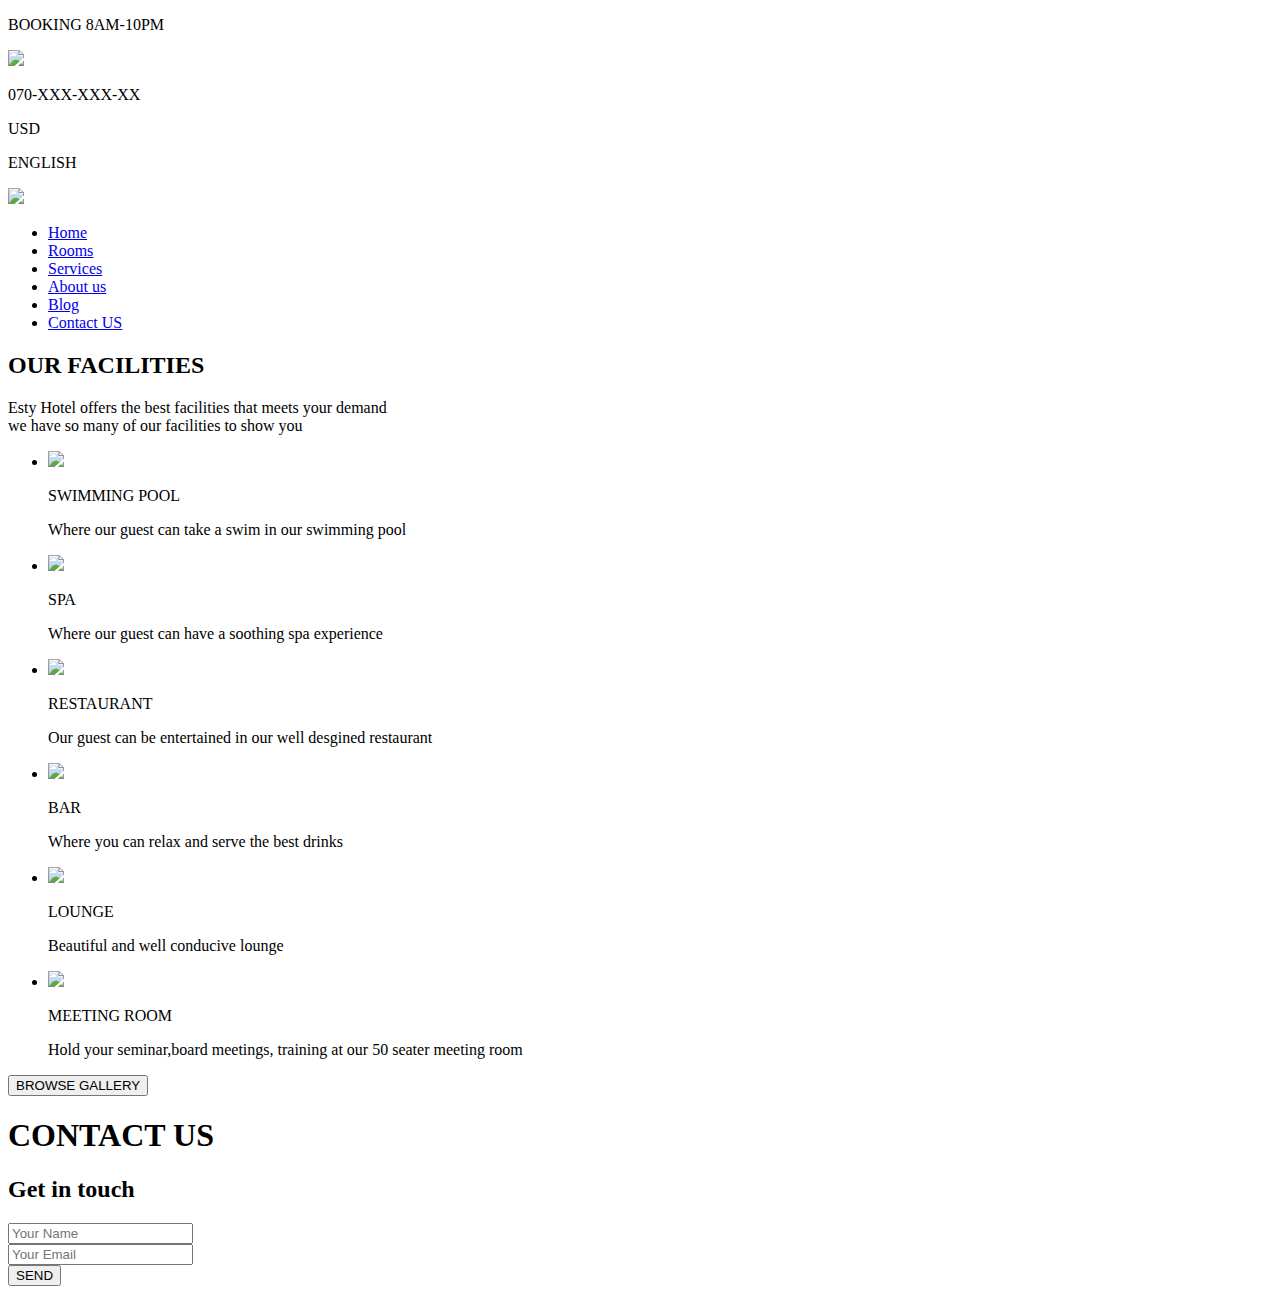
==== index.html @ c00d5fb0 "Update index.html" ====
<!DOCTYPE html>
<html lang="en">
<head>
  <meta charset="UTF-8">
  <meta name="viewport" content="width=device-width, initial-scale=1.0">
  <title>EstyHotels | Landing Page</title>
  <link rel="stylesheet" href="./main.css">
</head>

<body>
  <!-- This is the header at the top of the page showing booking time -->
  <header class="header container">
    <p>BOOKING 8AM-10PM </p>
    <div class="right">
      <img src="./assets/icons/call.svg" />
      <p>070-XXX-XXX-XX</p>
      <p>USD</p>
      <p>ENGLISH</p>
    </div>
  </header>

  <!-- This hero is a section on it's own -->
  <section class="hero">
    <img class="hero-img" src="./assets/hero-img.png">
    <nav class="navbar">
      <ul>
        <li><a href="#">Home</a></li>
        <li><a href="#">Rooms</a></li>
        <li><a href="#">Services</a></li>
        <li><a href="#">About us</a></li>
        <li><a href="#">Blog</a></li>
        <li><a href="#">Contact US</a></li>
    </ul>
    </nav>
    <section class="hero__main"></section>
  </section>

  <!-- The orange section containing check-in info -->
  <section class="availability"></section>
  <!-- The about us section -->
  <section class="about-us"></section>
  <!-- Rooms section -->
  <section class="rooms"></section>

  <!-- Facilities secction -->
  <section class="facilities container">
    <header>
      <h2 class="heading">OUR FACILITIES</h2>
      <p class='paragraph'>
        Esty Hotel offers the best facilities that meets your demand <br>
        we have so many of our facilities to show you
      </p>
    </header>

    <div class="facilities_list">
      <ul>
        <li>
          <img class="facilities-image" src="./assets/pool.png" />
          <p class="facility_name">SWIMMING POOL</p>
          <p class="facility_desc">
            Where our guest can take a swim in our swimming pool
          </p>
        </li>
        <li>
          <img class="facilities-image" src="./assets/spa.png" />
          <p class="facility_name">SPA</p>
          <p class="facility_desc">
            Where our guest can have a soothing spa experience
          </p>
        </li>
        <li>
          <img class="facilities-image" src="./assets/restaurant.png" />
          <div class="facility">
            <p class="facility_name">RESTAURANT</p>
            <p class="facility_desc">
              Our guest can be entertained in our well desgined restaurant
            </p>
          </div>
        </li>
      </ul>
    </div>

    <div class="facilities_list">
      <ul>
        <li>
          <img class="facilities-image" src="./assets/bar.png" />
          <p class="facility_name">BAR</p>
          <p class="facility_desc">
            Where you can relax and serve the best drinks
          </p>
        </li>
        <li>
          <img class="facilities-image" src="./assets/lounge.png" />
          <p class="facility_name">LOUNGE</p>
          <p class="facility_desc">Beautiful and well conducive lounge</p>
        </li>
        <li>
          <img class="facilities-image" src="./assets/meeting-room.png" />
          <p class="facility_name">MEETING ROOM</p>
          <p class="facility_desc">
            Hold your seminar,board meetings, training at our 50 seater
            meeting room
          </p>
        </li>
      </ul>
    </div>
  
    <!-- button -->
    <div class='button'>
      <button class='btn btn--primary btn_large'>BROWSE GALLERY</button>
    </div>
  </section>
  <!-- Facilities section ends  -->


  <!-- Contact us section -->
  <section class="cta">
    <h1 class="heading">CONTACT US</h1>

    <div class="form_wrapper">
        <h2>Get in touch</h2>
        <form action="" class="form">

          <div class="form-control">
            <label for="name"></label>
            <input type="text" name="name" class="input" id="name" placeholder="Your Name" />
          </div>

          <div class="form-control">
            <label for="email"></label>
            <input type="email" name="email" class="input" id="email" placeholder="Your Email" />
          </div>

          <button class="btn btn--secondary btn_small">SEND</button>
        </form>
    </div>
  </section>
  <!-- contact us section ends -->


  <!-- Footer section -->
  <footer class="footer"></footer>

</body>
</html>
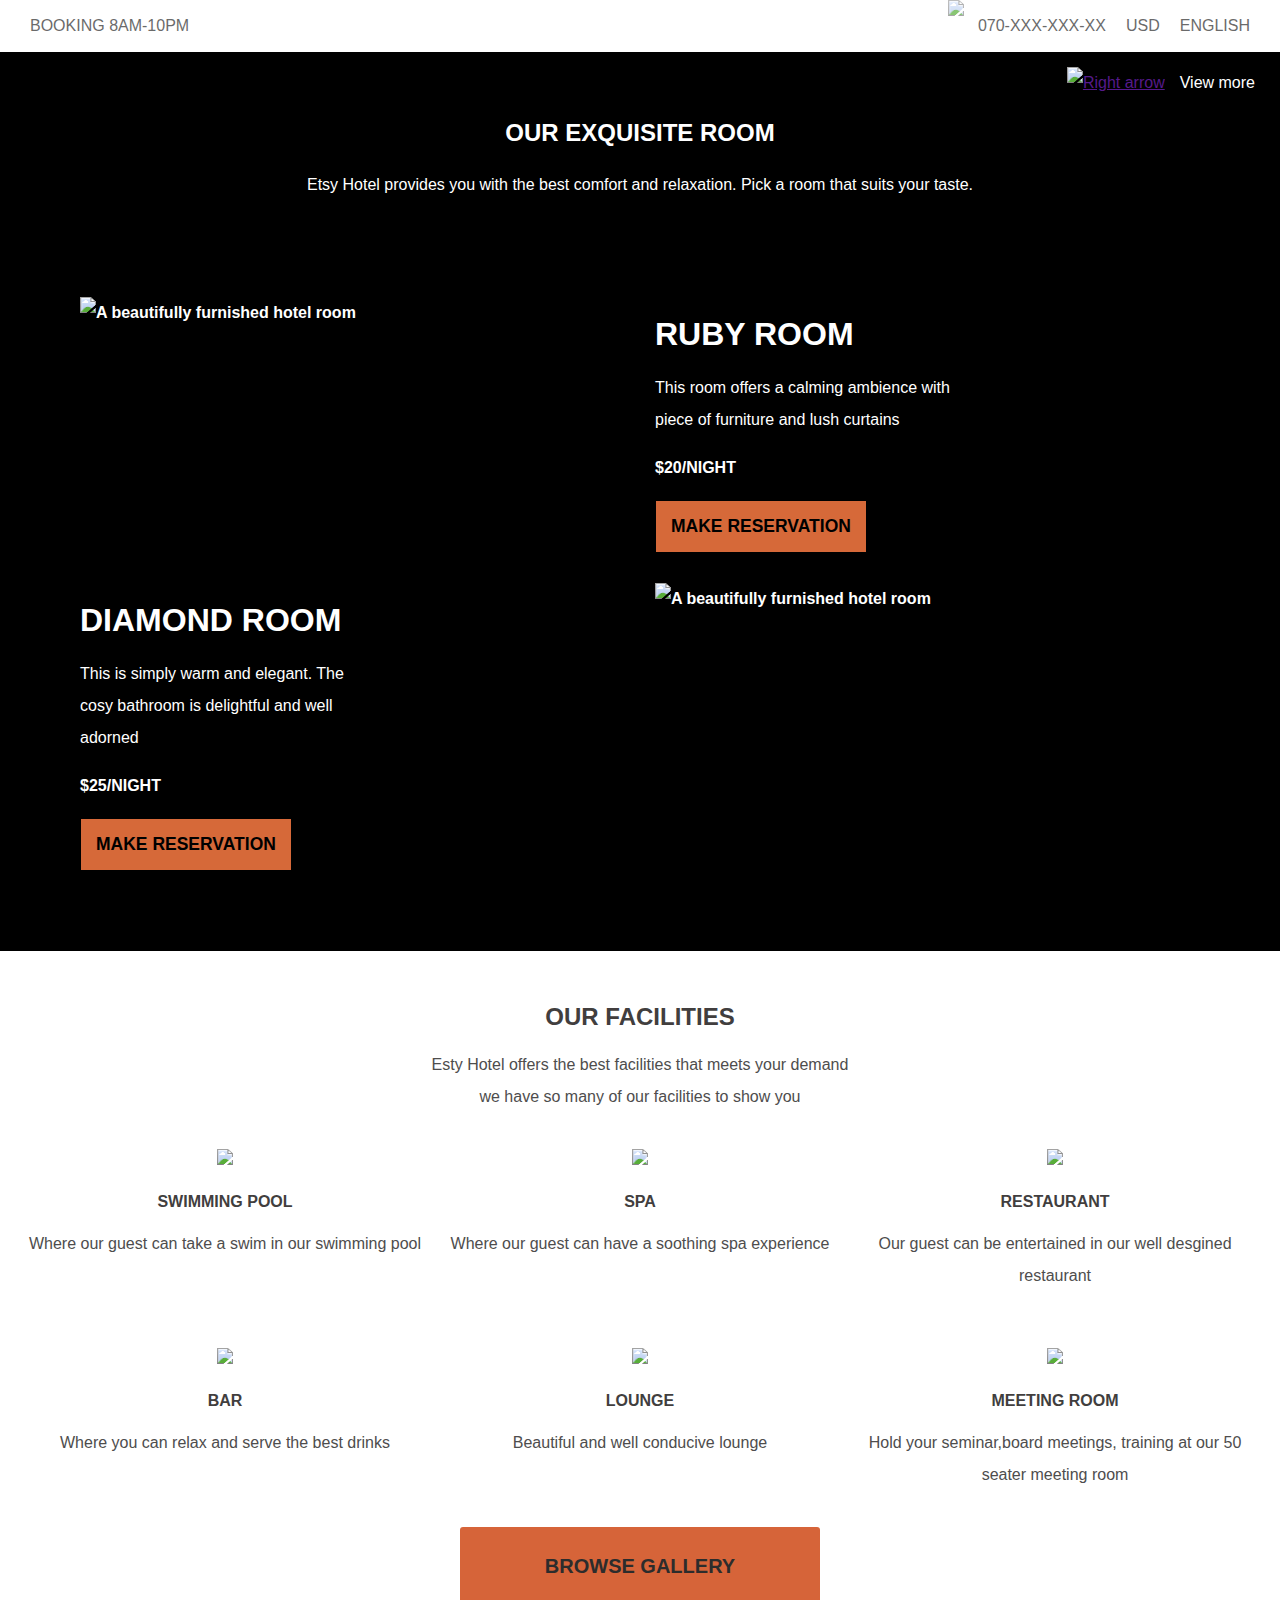
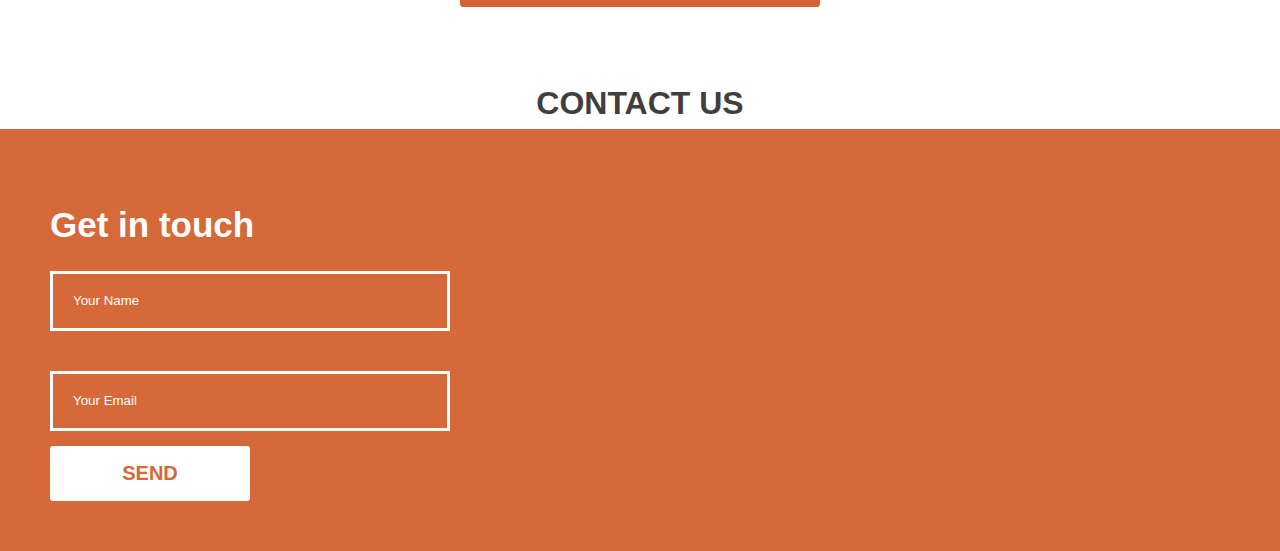
==== commit 43f3bb58: "Merge ecc7b3c2959ff54b6bed7f5736d055b01bf21462 into 5c8665a7a255dfe1795c0cb67a62c05466917f80" ====
--- a/index.html
+++ b/index.html
@@ -1,145 +1,187 @@
 <!DOCTYPE html>
 <html lang="en">
-<head>
-  <meta charset="UTF-8">
-  <meta name="viewport" content="width=device-width, initial-scale=1.0">
-  <title>EstyHotels | Landing Page</title>
-  <link rel="stylesheet" href="./main.css">
-</head>
+  <head>
+    <meta charset="UTF-8" />
+    <meta name="viewport" content="width=device-width, initial-scale=1.0" />
+    <title>EstyHotels | Landing Page</title>
+    <link rel="stylesheet" href="./main.css" />
+  </head>
 
-<body>
-  <!-- This is the header at the top of the page showing booking time -->
-  <header class="header container">
-    <p>BOOKING 8AM-10PM </p>
-    <div class="right">
-      <img src="./assets/icons/call.svg" />
-      <p>070-XXX-XXX-XX</p>
-      <p>USD</p>
-      <p>ENGLISH</p>
-    </div>
-  </header>
-
-  <!-- This hero is a section on it's own -->
-  <section class="hero">
-    <img class="hero-img" src="./assets/hero-img.png">
-    <nav class="navbar">
-      <ul>
-        <li><a href="#">Home</a></li>
-        <li><a href="#">Rooms</a></li>
-        <li><a href="#">Services</a></li>
-        <li><a href="#">About us</a></li>
-        <li><a href="#">Blog</a></li>
-        <li><a href="#">Contact US</a></li>
-    </ul>
-    </nav>
-    <section class="hero__main"></section>
-  </section>
-
-  <!-- The orange section containing check-in info -->
-  <section class="availability"></section>
-  <!-- The about us section -->
-  <section class="about-us"></section>
-  <!-- Rooms section -->
-  <section class="rooms"></section>
-
-  <!-- Facilities secction -->
-  <section class="facilities container">
-    <header>
-      <h2 class="heading">OUR FACILITIES</h2>
-      <p class='paragraph'>
-        Esty Hotel offers the best facilities that meets your demand <br>
-        we have so many of our facilities to show you
-      </p>
+  <body>
+    <!-- This is the header at the top of the page showing booking time -->
+    <header class="header container">
+      <p>BOOKING 8AM-10PM</p>
+      <div class="right">
+        <img src="./assets/icons/call.svg" />
+        <p>070-XXX-XXX-XX</p>
+        <p>USD</p>
+        <p>ENGLISH</p>
+      </div>
     </header>
 
-    <div class="facilities_list">
-      <ul>
-        <li>
-          <img class="facilities-image" src="./assets/pool.png" />
-          <p class="facility_name">SWIMMING POOL</p>
-          <p class="facility_desc">
-            Where our guest can take a swim in our swimming pool
+    <!-- This hero is a section on it's own -->
+    <section class="hero">
+      <nav class="navbar"></nav>
+      <section class="hero__main"></section>
+    </section>
+
+    <!-- The orange section containing check-in info -->
+    <section class="availability"></section>
+    <!-- The about us section -->
+    <section class="about-us"></section>
+    <!-- Rooms section -->
+    <section class="rooms">
+      <nav class="room-nav">
+        <a href=""
+          ><img src="./assets/icons/arrow-right.svg" alt="Right arrow"
+        /></a>
+        <a>View more</a>
+      </nav>
+      <div class="room-header">
+        <h2>OUR EXQUISITE ROOM</h2>
+        <p>
+          Etsy Hotel provides you with the best comfort and relaxation. Pick a
+          room that suits your taste.
+        </p>
+      </div>
+      <div class="room-grid">
+        <img
+          class="room-img"
+          src="./assets/ruby-room.png"
+          alt="A beautifully furnished hotel room"
+        />
+        <div class="room-details">
+          <h1>RUBY ROOM</h1>
+          <p class="room-overview">
+            This room offers a calming ambience with piece of furniture and lush
+            curtains
           </p>
-        </li>
-        <li>
-          <img class="facilities-image" src="./assets/spa.png" />
-          <p class="facility_name">SPA</p>
-          <p class="facility_desc">
-            Where our guest can have a soothing spa experience
+          <p class="price">$20/NIGHT</p>
+          <button>MAKE RESERVATION</button>
+        </div>
+        <div class="room-details">
+          <h1>DIAMOND ROOM</h1>
+          <p class="room-overview">
+            This is simply warm and elegant. The cosy bathroom is delightful and
+            well adorned
           </p>
-        </li>
-        <li>
-          <img class="facilities-image" src="./assets/restaurant.png" />
-          <div class="facility">
-            <p class="facility_name">RESTAURANT</p>
+          <p class="price">$25/NIGHT</p>
+          <button>MAKE RESERVATION</button>
+        </div>
+        <img
+          class="room-img"
+          src="./assets/diamond-room.png"
+          alt="A beautifully furnished hotel room"
+        />
+      </div>
+    </section>
+
+    <!-- Facilities secction -->
+    <section class="facilities container">
+      <header>
+        <h2 class="heading">OUR FACILITIES</h2>
+        <p class="paragraph">
+          Esty Hotel offers the best facilities that meets your demand <br />
+          we have so many of our facilities to show you
+        </p>
+      </header>
+
+      <div class="facilities_list">
+        <ul>
+          <li>
+            <img class="facilities-image" src="./assets/pool.png" />
+            <p class="facility_name">SWIMMING POOL</p>
             <p class="facility_desc">
-              Our guest can be entertained in our well desgined restaurant
+              Where our guest can take a swim in our swimming pool
             </p>
-          </div>
-        </li>
-      </ul>
-    </div>
+          </li>
+          <li>
+            <img class="facilities-image" src="./assets/spa.png" />
+            <p class="facility_name">SPA</p>
+            <p class="facility_desc">
+              Where our guest can have a soothing spa experience
+            </p>
+          </li>
+          <li>
+            <img class="facilities-image" src="./assets/restaurant.png" />
+            <div class="facility">
+              <p class="facility_name">RESTAURANT</p>
+              <p class="facility_desc">
+                Our guest can be entertained in our well desgined restaurant
+              </p>
+            </div>
+          </li>
+        </ul>
+      </div>
 
-    <div class="facilities_list">
-      <ul>
-        <li>
-          <img class="facilities-image" src="./assets/bar.png" />
-          <p class="facility_name">BAR</p>
-          <p class="facility_desc">
-            Where you can relax and serve the best drinks
-          </p>
-        </li>
-        <li>
-          <img class="facilities-image" src="./assets/lounge.png" />
-          <p class="facility_name">LOUNGE</p>
-          <p class="facility_desc">Beautiful and well conducive lounge</p>
-        </li>
-        <li>
-          <img class="facilities-image" src="./assets/meeting-room.png" />
-          <p class="facility_name">MEETING ROOM</p>
-          <p class="facility_desc">
-            Hold your seminar,board meetings, training at our 50 seater
-            meeting room
-          </p>
-        </li>
-      </ul>
-    </div>
-  
-    <!-- button -->
-    <div class='button'>
-      <button class='btn btn--primary btn_large'>BROWSE GALLERY</button>
-    </div>
-  </section>
-  <!-- Facilities section ends  -->
+      <div class="facilities_list">
+        <ul>
+          <li>
+            <img class="facilities-image" src="./assets/bar.png" />
+            <p class="facility_name">BAR</p>
+            <p class="facility_desc">
+              Where you can relax and serve the best drinks
+            </p>
+          </li>
+          <li>
+            <img class="facilities-image" src="./assets/lounge.png" />
+            <p class="facility_name">LOUNGE</p>
+            <p class="facility_desc">Beautiful and well conducive lounge</p>
+          </li>
+          <li>
+            <img class="facilities-image" src="./assets/meeting-room.png" />
+            <p class="facility_name">MEETING ROOM</p>
+            <p class="facility_desc">
+              Hold your seminar,board meetings, training at our 50 seater
+              meeting room
+            </p>
+          </li>
+        </ul>
+      </div>
 
+      <!-- button -->
+      <div class="button">
+        <button class="btn btn--primary btn_large">BROWSE GALLERY</button>
+      </div>
+    </section>
+    <!-- Facilities section ends  -->
 
-  <!-- Contact us section -->
-  <section class="cta">
-    <h1 class="heading">CONTACT US</h1>
+    <!-- Contact us section -->
+    <section class="cta">
+      <h1 class="heading">CONTACT US</h1>
 
-    <div class="form_wrapper">
+      <div class="form_wrapper">
         <h2>Get in touch</h2>
         <form action="" class="form">
-
           <div class="form-control">
             <label for="name"></label>
-            <input type="text" name="name" class="input" id="name" placeholder="Your Name" />
+            <input
+              type="text"
+              name="name"
+              class="input"
+              id="name"
+              placeholder="Your Name"
+            />
           </div>
 
           <div class="form-control">
             <label for="email"></label>
-            <input type="email" name="email" class="input" id="email" placeholder="Your Email" />
+            <input
+              type="email"
+              name="email"
+              class="input"
+              id="email"
+              placeholder="Your Email"
+            />
           </div>
 
           <button class="btn btn--secondary btn_small">SEND</button>
         </form>
-    </div>
-  </section>
-  <!-- contact us section ends -->
+      </div>
+    </section>
+    <!-- contact us section ends -->
 
-
-  <!-- Footer section -->
-  <footer class="footer"></footer>
-
-</body>
+    <!-- Footer section -->
+    <footer class="footer"></footer>
+  </body>
 </html>
--- a/main.css
+++ b/main.css
@@ -0,0 +1,289 @@
+*,
+*::after,
+*::before {
+  box-sizing: inherit;
+}
+
+html {
+  scroll-behavior: smooth;
+  font-size: 62.5%;
+}
+
+body {
+  margin: 0;
+  padding: 0;
+  box-sizing: border-box;
+  font-family: Arial, Helvetica, sans-serif;
+  line-height: 2em;
+  color: #2c2c2c;
+  font-size: 1.6rem;
+}
+
+.container {
+  width: 1366px;
+  max-width: calc(100% - 20px);
+  margin: 0 auto;
+  padding: 0 1rem;
+}
+
+/* Header */
+
+.header {
+  display: flex;
+  justify-content: space-between;
+  flex-flow: row wrap;
+  opacity: 0.7;
+}
+
+.header p {
+  margin: 10px;
+}
+
+.right {
+  display: flex;
+  justify-content: space-between;
+}
+
+.right img {
+  width: 2rem;
+}
+
+/* Header Ends Here */
+
+/* Facilities section */
+.facilities {
+  margin: 5rem auto;
+}
+
+.heading {
+  text-align: center;
+  font-weight: 600;
+  margin: 10px 0;
+  color: rgb(65, 62, 62);
+}
+
+.paragraph {
+  color: rgb(78, 77, 77);
+  text-align: center;
+}
+
+.facility_name {
+  color: black;
+  margin: 10px 0;
+}
+
+.facilities_list ul {
+  padding: 0;
+  list-style: none;
+  display: flex;
+  align-content: center;
+  justify-content: space-between;
+}
+
+.facilities-image {
+  width: 100%;
+}
+
+.facilities_list ul li {
+  width: 400px;
+  margin: 15px 5px;
+  text-align: center;
+}
+
+.facility_name {
+  font-weight: 550;
+  color: rgb(65, 62, 62);
+}
+
+.facility_desc {
+  margin: 5px 0;
+  color: rgb(78, 77, 77);
+  font-weight: 500;
+}
+
+.button {
+  display: flex;
+  justify-content: center;
+  padding-bottom: 30px;
+}
+
+.btn {
+  margin: 0 auto;
+  font-weight: 600;
+  font-size: 2rem;
+  text-align: center;
+  border: none;
+  outline: none;
+  border-radius: 3px;
+  transition: all 0.3s;
+  font-weight: bold;
+}
+
+.btn_small {
+  padding: 10px 30px;
+  display: inline-block;
+  margin-top: 15px;
+  height: 55px;
+  width: 20rem;
+}
+.btn_large {
+  height: 8rem;
+  width: 36rem;
+}
+.btn--primary {
+  background: #d66439;
+  color: #2c2c2c;
+}
+.btn--secondary {
+  color: #d66939;
+  background-color: #fff;
+}
+
+.btn--primary:hover {
+  cursor: pointer;
+  transform: scaleY(1.1);
+}
+.btn--secondary:hover {
+  background-color: transparent;
+  color: #ffffff;
+  border: 3px solid white;
+}
+
+@media screen and (max-width: 600px) {
+  .facilities_list ul {
+    flex-direction: column;
+    align-items: center;
+  }
+  .facilities_list ul li {
+    width: 30rem;
+    text-align: center;
+  }
+  .facilities {
+    width: 30rem;
+    margin: auto;
+    text-align: center;
+  }
+
+  .browse-button {
+    width: 17rem;
+    height: 10rem;
+  }
+  .facilities-image {
+    width: 100%;
+  }
+}
+
+/* End of facilities section */
+
+/* contact us section */
+.form_wrapper {
+  background-color: #d66939;
+  padding: 5rem;
+}
+
+.form_wrapper h2 {
+  font-weight: 600;
+  font-size: 3.5rem;
+  color: #fff;
+  margin: 3rem 0;
+}
+
+.form-control:first-child {
+  margin-bottom: 4rem;
+}
+
+.input {
+  width: 40rem;
+  padding: 4px 20px;
+  height: 60px;
+  border: #f5f5f5 5px solid;
+  background: none;
+  border: 3px solid #ffffff;
+  color: #fff;
+  outline: none;
+}
+
+.input::placeholder {
+  color: #fff;
+}
+
+.input:focus {
+  outline-color: none;
+}
+
+@media (max-width: 500px) {
+  .form_wrapper {
+    padding: 5rem 2rem;
+  }
+  .form input {
+    width: 30rem;
+  }
+}
+
+/* ROOM section */
+.rooms {
+  background-color: #000;
+  color: #fff;
+  font-weight: 600;
+}
+
+.room-header {
+  padding-top: 45px;
+  text-align: center;
+}
+
+.room-header p {
+  font-weight: 100;
+}
+
+.room-nav {
+  /* margin-bottom: 20px; */
+  padding: 15px 25px;
+  float: right;
+  display: flex;
+  font-weight: 100;
+  /* flex-direction: row; */
+  /* justify-content: space-between; */
+  /* align-items: flex-end; */
+}
+
+.room-nav img {
+  width: 40px;
+  height: 30px;
+  margin-right: 15px;
+}
+
+.room-img {
+  max-width: 400px;
+}
+
+.room-details {
+  max-width: 300px;
+  align-self: center;
+}
+.room-details button {
+  padding: 1.5rem;
+  background-color: #d66939;
+  border: 1px solid #000;
+  outline: none;
+  font-weight: 700;
+  font-size: 1.75rem;
+}
+
+.room-grid {
+  padding: 80px;
+  display: grid;
+  grid-template-columns: repeat(2, 1fr);
+  grid-gap: 30px;
+}
+
+.room-overview {
+  font-weight: 100;
+}
+
+/*Media query*/
+@media screen and (max-width: 768px) {
+  .room-grid {
+    display: block;
+  }
+}
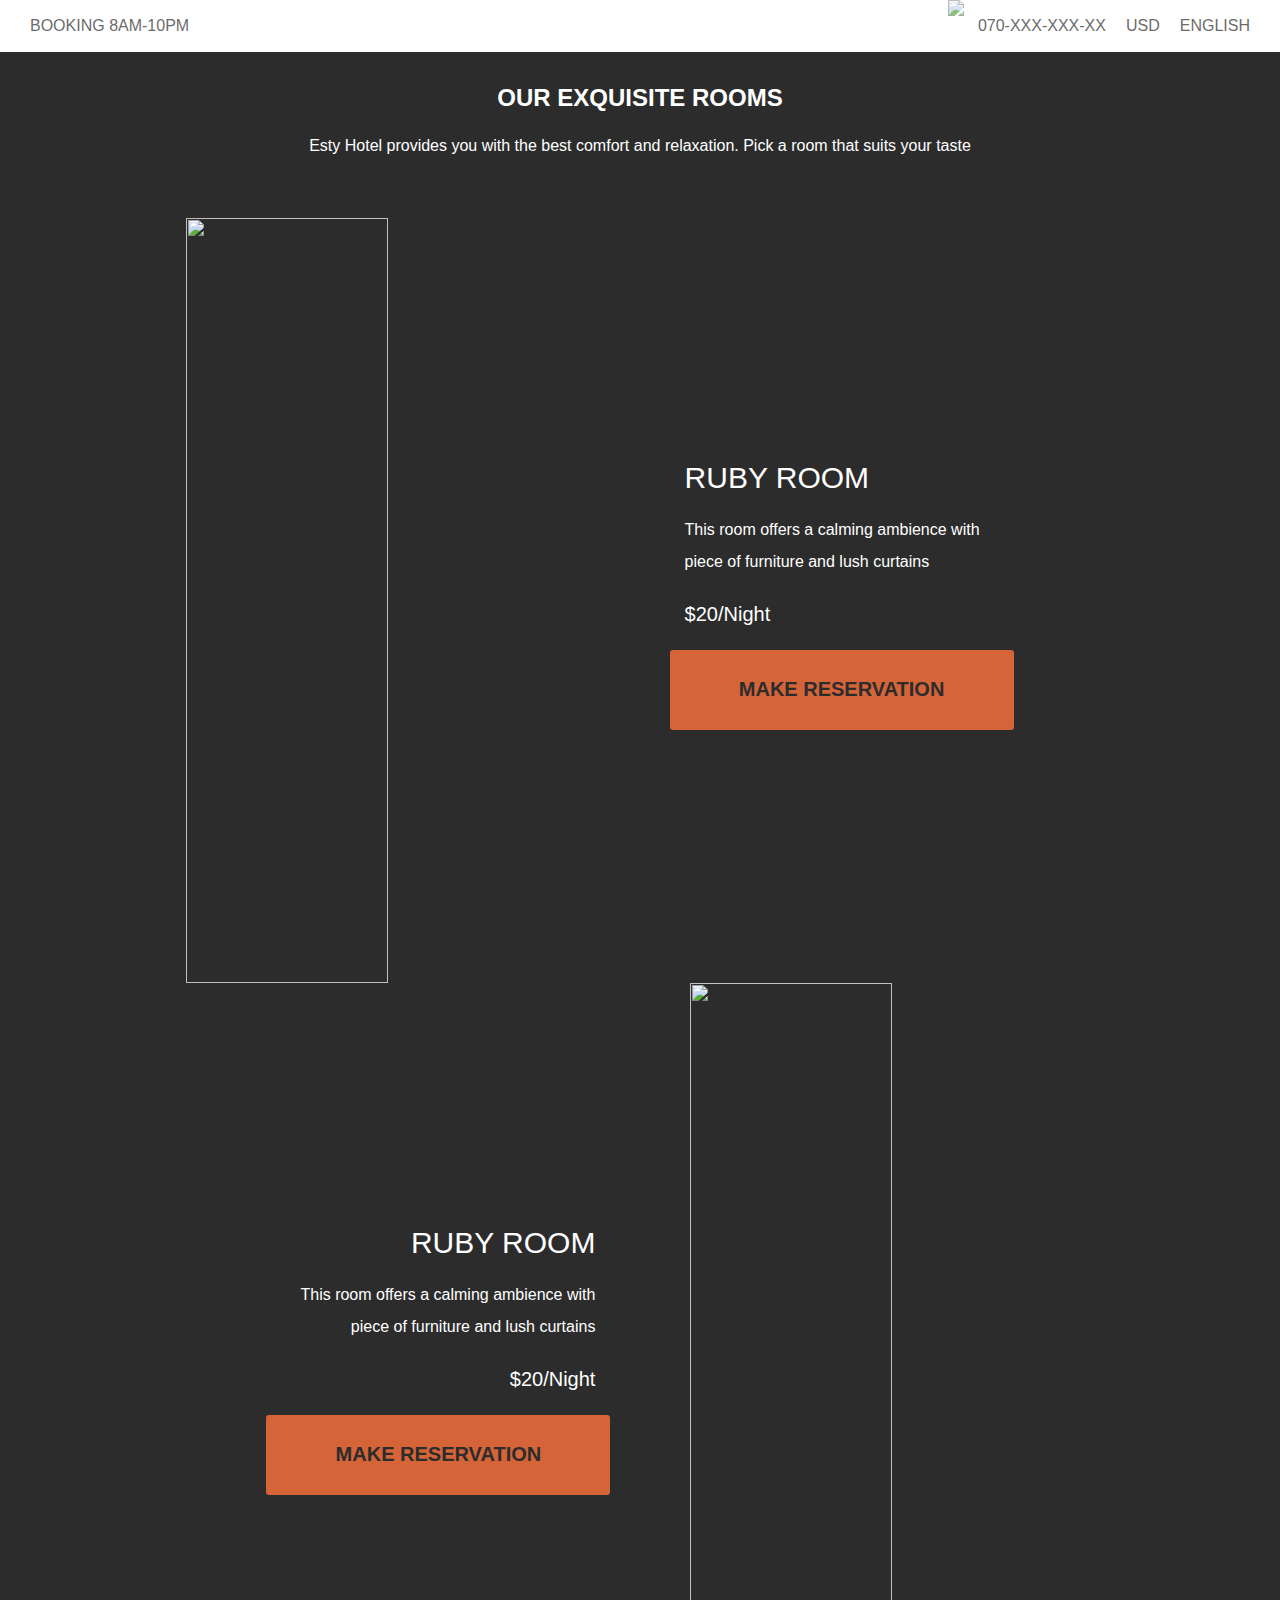
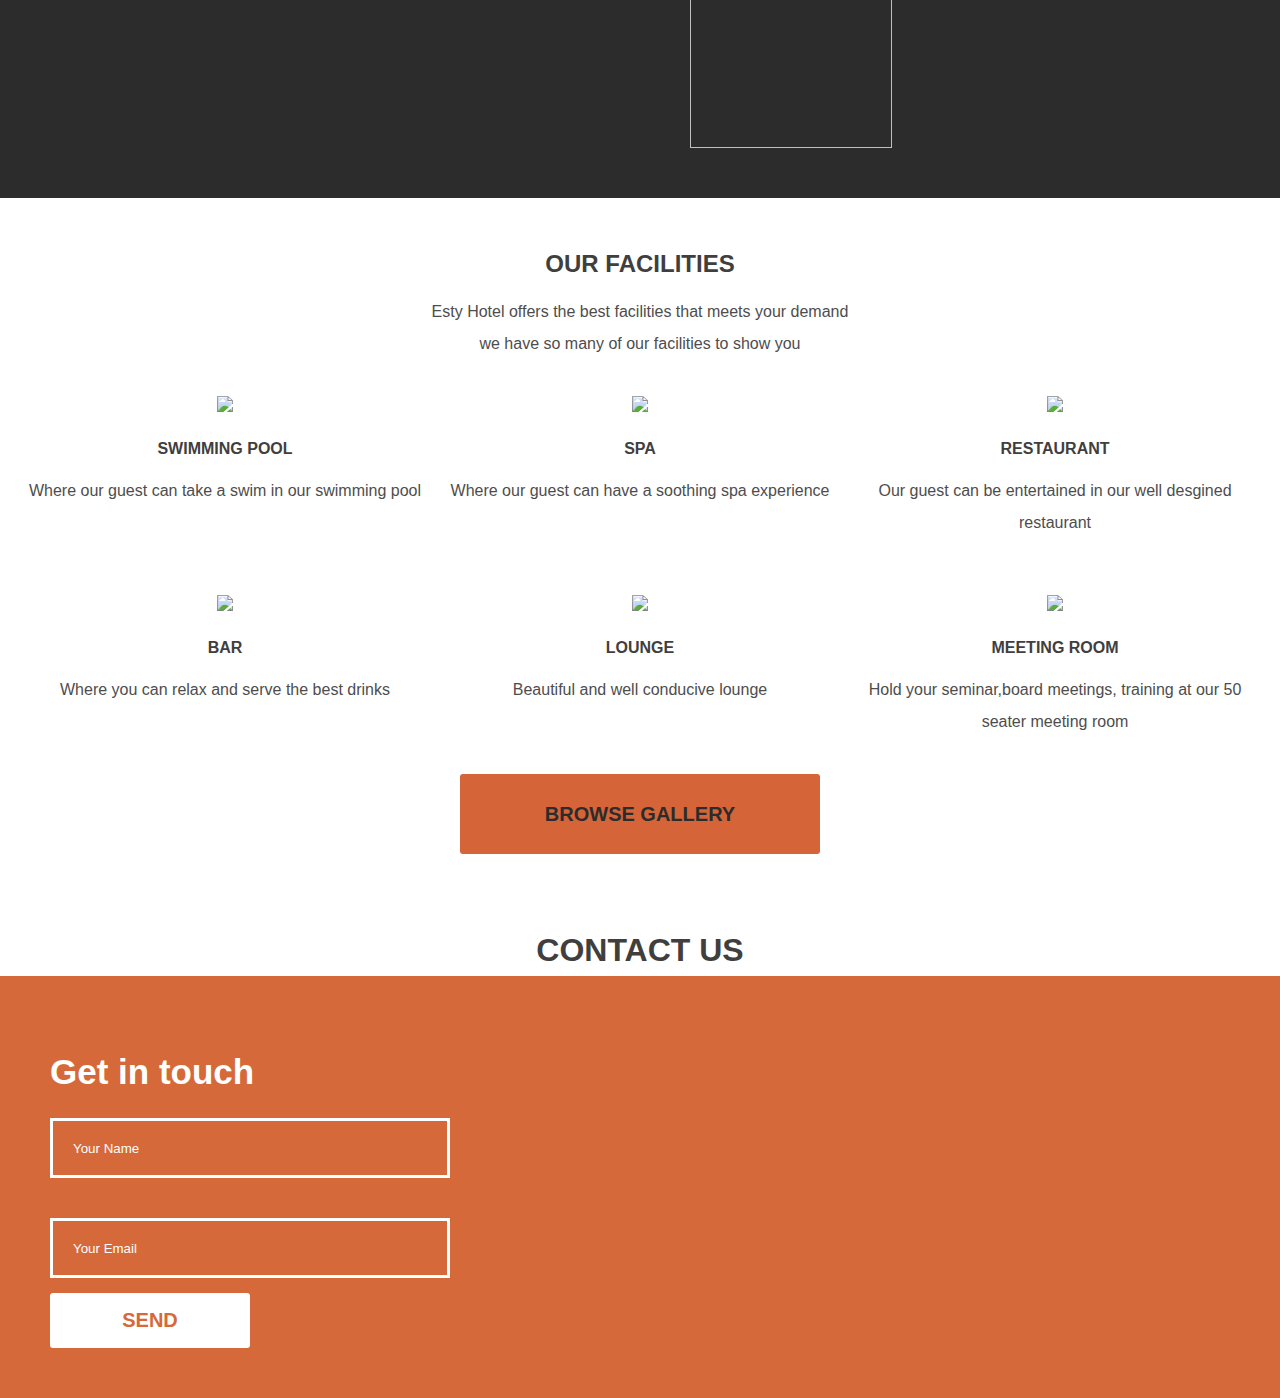
==== commit 31556f41: "still need to fix fonts and media query" ====
--- a/index.html
+++ b/index.html
@@ -1,187 +1,166 @@
 <!DOCTYPE html>
 <html lang="en">
-  <head>
-    <meta charset="UTF-8" />
-    <meta name="viewport" content="width=device-width, initial-scale=1.0" />
-    <title>EstyHotels | Landing Page</title>
-    <link rel="stylesheet" href="./main.css" />
-  </head>
+<head>
+  <meta charset="UTF-8">
+  <meta name="viewport" content="width=device-width, initial-scale=1.0">
+  <title>EstyHotels | Landing Page</title>
+  <link rel="stylesheet" href="./main.css">
+</head>
 
-  <body>
-    <!-- This is the header at the top of the page showing booking time -->
-    <header class="header container">
-      <p>BOOKING 8AM-10PM</p>
-      <div class="right">
-        <img src="./assets/icons/call.svg" />
-        <p>070-XXX-XXX-XX</p>
-        <p>USD</p>
-        <p>ENGLISH</p>
-      </div>
+<body>
+  <!-- This is the header at the top of the page showing booking time -->
+  <header class="header container">
+    <p>BOOKING 8AM-10PM </p>
+    <div class="right">
+      <img src="./assets/icons/call.svg" />
+      <p>070-XXX-XXX-XX</p>
+      <p>USD</p>
+      <p>ENGLISH</p>
+    </div>
+  </header>
+
+  <!-- This hero is a section on it's own -->
+  <section class="hero">
+    <nav class="navbar"></nav>
+    <section class="hero__main"></section>
+  </section>
+
+  <!-- The orange section containing check-in info -->
+  <section class="availability"></section>
+  <!-- The about us section -->
+  <section class="about-us"></section>
+  <!-- Rooms section -->
+  <section class="rooms">
+    <header>
+      <h2 class="heading">OUR EXQUISITE ROOMS</h2>
+      <p class='paragraph'>
+        Esty Hotel provides you with the best comfort and relaxation. Pick a room that suits your taste
+      </p>
+    </header>
+    <div class="room_list">
+      <div class="room_item">
+          <img class = "room_image" src="assets/ruby-room.png" alt="" style="max-width:40%;display: inline;">
+          <div class="room_desc_container">
+            <h1 class="room_name">RUBY ROOM</h1>
+            <p class="room_desc">This room offers a calming ambience with piece of furniture and lush curtains</p>
+            <p class="room_price">$20/Night</p>
+            <div class='button'>
+              <button class='btn btn--primary btn_large'>MAKE RESERVATION</button>
+            </div>
+          </div>
+        </div> 
+        <div class="room_item">
+          <div class="room_desc_container">
+            <h1 class="room_name two">RUBY ROOM</h1>
+            <p class="room_desc two">This room offers a calming ambience with piece of furniture and lush curtains</p>
+            <p class="room_price two">$20/Night</p>
+            <div class='button_room'>
+              <button class='btn btn--primary btn_large two'>MAKE RESERVATION</button>
+            </div>
+          </div>
+          <img class = "room_image" src="assets/ruby-room.png" alt="" style="max-width:40%;display: inline;">
+        </div>
+    </div>
+  </section>
+
+  <!-- Facilities secction -->
+  <section class="facilities container">
+    <header>
+      <h2 class="heading">OUR FACILITIES</h2>
+      <p class='paragraph'>
+        Esty Hotel offers the best facilities that meets your demand <br>
+        we have so many of our facilities to show you
+      </p>
     </header>
 
-    <!-- This hero is a section on it's own -->
-    <section class="hero">
-      <nav class="navbar"></nav>
-      <section class="hero__main"></section>
-    </section>
+    <div class="facilities_list">
+      <ul>
+        <li>
+          <img class="facilities-image" src="./assets/pool.png" />
+          <p class="facility_name">SWIMMING POOL</p>
+          <p class="facility_desc">
+            Where our guest can take a swim in our swimming pool
+          </p>
+        </li>
+        <li>
+          <img class="facilities-image" src="./assets/spa.png" />
+          <p class="facility_name">SPA</p>
+          <p class="facility_desc">
+            Where our guest can have a soothing spa experience
+          </p>
+        </li>
+        <li>
+          <img class="facilities-image" src="./assets/restaurant.png" />
+          <div class="facility">
+            <p class="facility_name">RESTAURANT</p>
+            <p class="facility_desc">
+              Our guest can be entertained in our well desgined restaurant
+            </p>
+          </div>
+        </li>
+      </ul>
+    </div>
 
-    <!-- The orange section containing check-in info -->
-    <section class="availability"></section>
-    <!-- The about us section -->
-    <section class="about-us"></section>
-    <!-- Rooms section -->
-    <section class="rooms">
-      <nav class="room-nav">
-        <a href=""
-          ><img src="./assets/icons/arrow-right.svg" alt="Right arrow"
-        /></a>
-        <a>View more</a>
-      </nav>
-      <div class="room-header">
-        <h2>OUR EXQUISITE ROOM</h2>
-        <p>
-          Etsy Hotel provides you with the best comfort and relaxation. Pick a
-          room that suits your taste.
-        </p>
-      </div>
-      <div class="room-grid">
-        <img
-          class="room-img"
-          src="./assets/ruby-room.png"
-          alt="A beautifully furnished hotel room"
-        />
-        <div class="room-details">
-          <h1>RUBY ROOM</h1>
-          <p class="room-overview">
-            This room offers a calming ambience with piece of furniture and lush
-            curtains
+    <div class="facilities_list">
+      <ul>
+        <li>
+          <img class="facilities-image" src="./assets/bar.png" />
+          <p class="facility_name">BAR</p>
+          <p class="facility_desc">
+            Where you can relax and serve the best drinks
           </p>
-          <p class="price">$20/NIGHT</p>
-          <button>MAKE RESERVATION</button>
-        </div>
-        <div class="room-details">
-          <h1>DIAMOND ROOM</h1>
-          <p class="room-overview">
-            This is simply warm and elegant. The cosy bathroom is delightful and
-            well adorned
+        </li>
+        <li>
+          <img class="facilities-image" src="./assets/lounge.png" />
+          <p class="facility_name">LOUNGE</p>
+          <p class="facility_desc">Beautiful and well conducive lounge</p>
+        </li>
+        <li>
+          <img class="facilities-image" src="./assets/meeting-room.png" />
+          <p class="facility_name">MEETING ROOM</p>
+          <p class="facility_desc">
+            Hold your seminar,board meetings, training at our 50 seater
+            meeting room
           </p>
-          <p class="price">$25/NIGHT</p>
-          <button>MAKE RESERVATION</button>
-        </div>
-        <img
-          class="room-img"
-          src="./assets/diamond-room.png"
-          alt="A beautifully furnished hotel room"
-        />
-      </div>
-    </section>
+        </li>
+      </ul>
+    </div>
+  
+    <!-- button -->
+    <div class='button'>
+      <button class='btn btn--primary btn_large'>BROWSE GALLERY</button>
+    </div>
+  </section>
+  <!-- Facilities section ends  -->
 
-    <!-- Facilities secction -->
-    <section class="facilities container">
-      <header>
-        <h2 class="heading">OUR FACILITIES</h2>
-        <p class="paragraph">
-          Esty Hotel offers the best facilities that meets your demand <br />
-          we have so many of our facilities to show you
-        </p>
-      </header>
 
-      <div class="facilities_list">
-        <ul>
-          <li>
-            <img class="facilities-image" src="./assets/pool.png" />
-            <p class="facility_name">SWIMMING POOL</p>
-            <p class="facility_desc">
-              Where our guest can take a swim in our swimming pool
-            </p>
-          </li>
-          <li>
-            <img class="facilities-image" src="./assets/spa.png" />
-            <p class="facility_name">SPA</p>
-            <p class="facility_desc">
-              Where our guest can have a soothing spa experience
-            </p>
-          </li>
-          <li>
-            <img class="facilities-image" src="./assets/restaurant.png" />
-            <div class="facility">
-              <p class="facility_name">RESTAURANT</p>
-              <p class="facility_desc">
-                Our guest can be entertained in our well desgined restaurant
-              </p>
-            </div>
-          </li>
-        </ul>
-      </div>
+  <!-- Contact us section -->
+  <section class="cta">
+    <h1 class="heading">CONTACT US</h1>
 
-      <div class="facilities_list">
-        <ul>
-          <li>
-            <img class="facilities-image" src="./assets/bar.png" />
-            <p class="facility_name">BAR</p>
-            <p class="facility_desc">
-              Where you can relax and serve the best drinks
-            </p>
-          </li>
-          <li>
-            <img class="facilities-image" src="./assets/lounge.png" />
-            <p class="facility_name">LOUNGE</p>
-            <p class="facility_desc">Beautiful and well conducive lounge</p>
-          </li>
-          <li>
-            <img class="facilities-image" src="./assets/meeting-room.png" />
-            <p class="facility_name">MEETING ROOM</p>
-            <p class="facility_desc">
-              Hold your seminar,board meetings, training at our 50 seater
-              meeting room
-            </p>
-          </li>
-        </ul>
-      </div>
-
-      <!-- button -->
-      <div class="button">
-        <button class="btn btn--primary btn_large">BROWSE GALLERY</button>
-      </div>
-    </section>
-    <!-- Facilities section ends  -->
-
-    <!-- Contact us section -->
-    <section class="cta">
-      <h1 class="heading">CONTACT US</h1>
-
-      <div class="form_wrapper">
+    <div class="form_wrapper">
         <h2>Get in touch</h2>
         <form action="" class="form">
+
           <div class="form-control">
             <label for="name"></label>
-            <input
-              type="text"
-              name="name"
-              class="input"
-              id="name"
-              placeholder="Your Name"
-            />
+            <input type="text" name="name" class="input" id="name" placeholder="Your Name" />
           </div>
 
           <div class="form-control">
             <label for="email"></label>
-            <input
-              type="email"
-              name="email"
-              class="input"
-              id="email"
-              placeholder="Your Email"
-            />
+            <input type="email" name="email" class="input" id="email" placeholder="Your Email" />
           </div>
 
           <button class="btn btn--secondary btn_small">SEND</button>
         </form>
-      </div>
-    </section>
-    <!-- contact us section ends -->
+    </div>
+  </section>
+  <!-- contact us section ends -->
 
-    <!-- Footer section -->
-    <footer class="footer"></footer>
-  </body>
+
+  <!-- Footer section -->
+  <footer class="footer"></footer>
+
+</body>
 </html>
--- a/main.css
+++ b/main.css
@@ -50,9 +50,13 @@
 
 /* Header Ends Here */
 
+
 /* Facilities section */
 .facilities {
   margin: 5rem auto;
+}
+.rooms{
+  margin: 3rem ;
 }
 
 .heading {
@@ -60,11 +64,14 @@
   font-weight: 600;
   margin: 10px 0;
   color: rgb(65, 62, 62);
+  margin-top: 2rem;
+  margin-bottom: 1rem;
 }
 
 .paragraph {
   color: rgb(78, 77, 77);
   text-align: center;
+
 }
 
 .facility_name {
@@ -78,6 +85,80 @@
   display: flex;
   align-content: center;
   justify-content: space-between;
+}
+
+.room_desc_container .room_name {
+  font-weight: 150;
+  color: #ffffff;
+  font-size: 3rem;
+  margin-left: 15px;
+
+}
+
+.room_desc_container .room_desc {
+  color: #ffffff;
+  margin-left: 15px;
+  
+}
+
+
+.room_desc_container .room_price{
+  font-weight: 150;
+  color: #ffffff;
+  font-size: 2rem;
+  margin-left: 15px;
+  
+}
+
+.two{
+  text-align:right;
+  margin-right: 15px;
+
+}
+.room_list{
+  padding: 0;
+  list-style: none;
+  display: flex;
+  align-items: center;
+  flex-direction: column;
+  width: 100%;
+  justify-content: center;
+  padding-top: 4rem;
+  padding-bottom: 4rem;
+}
+.room_list .room_item{
+  padding: 0;
+  list-style: none;
+  display: flex;
+  align-items: center;
+  flex-direction: row;
+  width: 80%;
+  height: 85vh;
+  justify-content: center;
+
+}
+.room_image{
+  width: 50%;
+  height: 100%;
+}
+.room_desc_container{
+  padding-left: 8rem;
+  padding-right: 8rem;
+  padding-top: 6rem;
+  padding-bottom: 6rem;
+  text-align: left;
+  width: 50%;
+  font-weight: 100;
+}
+.rooms *{
+  /* border: 1px solid red; */
+  color: #ffffff;
+
+}
+.rooms {
+  margin: 0 auto;
+  background-color: #2c2c2c;
+  padding: 1rem;
 }
 
 .facilities-image {
@@ -101,11 +182,18 @@
   font-weight: 500;
 }
 
-.button {
+
+.button, .button_room {
   display: flex;
   justify-content: center;
   padding-bottom: 30px;
 }
+
+.button_room{
+  width: 100%;
+}
+
+
 
 .btn {
   margin: 0 auto;
@@ -115,7 +203,7 @@
   border: none;
   outline: none;
   border-radius: 3px;
-  transition: all 0.3s;
+  transition: all .3s;
   font-weight: bold;
 }
 
@@ -131,7 +219,7 @@
   width: 36rem;
 }
 .btn--primary {
-  background: #d66439;
+  background: #D66439;
   color: #2c2c2c;
 }
 .btn--secondary {
@@ -149,7 +237,7 @@
   border: 3px solid white;
 }
 
-@media screen and (max-width: 600px) {
+@media screen and (max-width:600px) {
   .facilities_list ul {
     flex-direction: column;
     align-items: center;
@@ -175,11 +263,13 @@
 
 /* End of facilities section */
 
+
 /* contact us section */
 .form_wrapper {
   background-color: #d66939;
   padding: 5rem;
 }
+
 
 .form_wrapper h2 {
   font-weight: 600;
@@ -219,71 +309,3 @@
     width: 30rem;
   }
 }
-
-/* ROOM section */
-.rooms {
-  background-color: #000;
-  color: #fff;
-  font-weight: 600;
-}
-
-.room-header {
-  padding-top: 45px;
-  text-align: center;
-}
-
-.room-header p {
-  font-weight: 100;
-}
-
-.room-nav {
-  /* margin-bottom: 20px; */
-  padding: 15px 25px;
-  float: right;
-  display: flex;
-  font-weight: 100;
-  /* flex-direction: row; */
-  /* justify-content: space-between; */
-  /* align-items: flex-end; */
-}
-
-.room-nav img {
-  width: 40px;
-  height: 30px;
-  margin-right: 15px;
-}
-
-.room-img {
-  max-width: 400px;
-}
-
-.room-details {
-  max-width: 300px;
-  align-self: center;
-}
-.room-details button {
-  padding: 1.5rem;
-  background-color: #d66939;
-  border: 1px solid #000;
-  outline: none;
-  font-weight: 700;
-  font-size: 1.75rem;
-}
-
-.room-grid {
-  padding: 80px;
-  display: grid;
-  grid-template-columns: repeat(2, 1fr);
-  grid-gap: 30px;
-}
-
-.room-overview {
-  font-weight: 100;
-}
-
-/*Media query*/
-@media screen and (max-width: 768px) {
-  .room-grid {
-    display: block;
-  }
-}
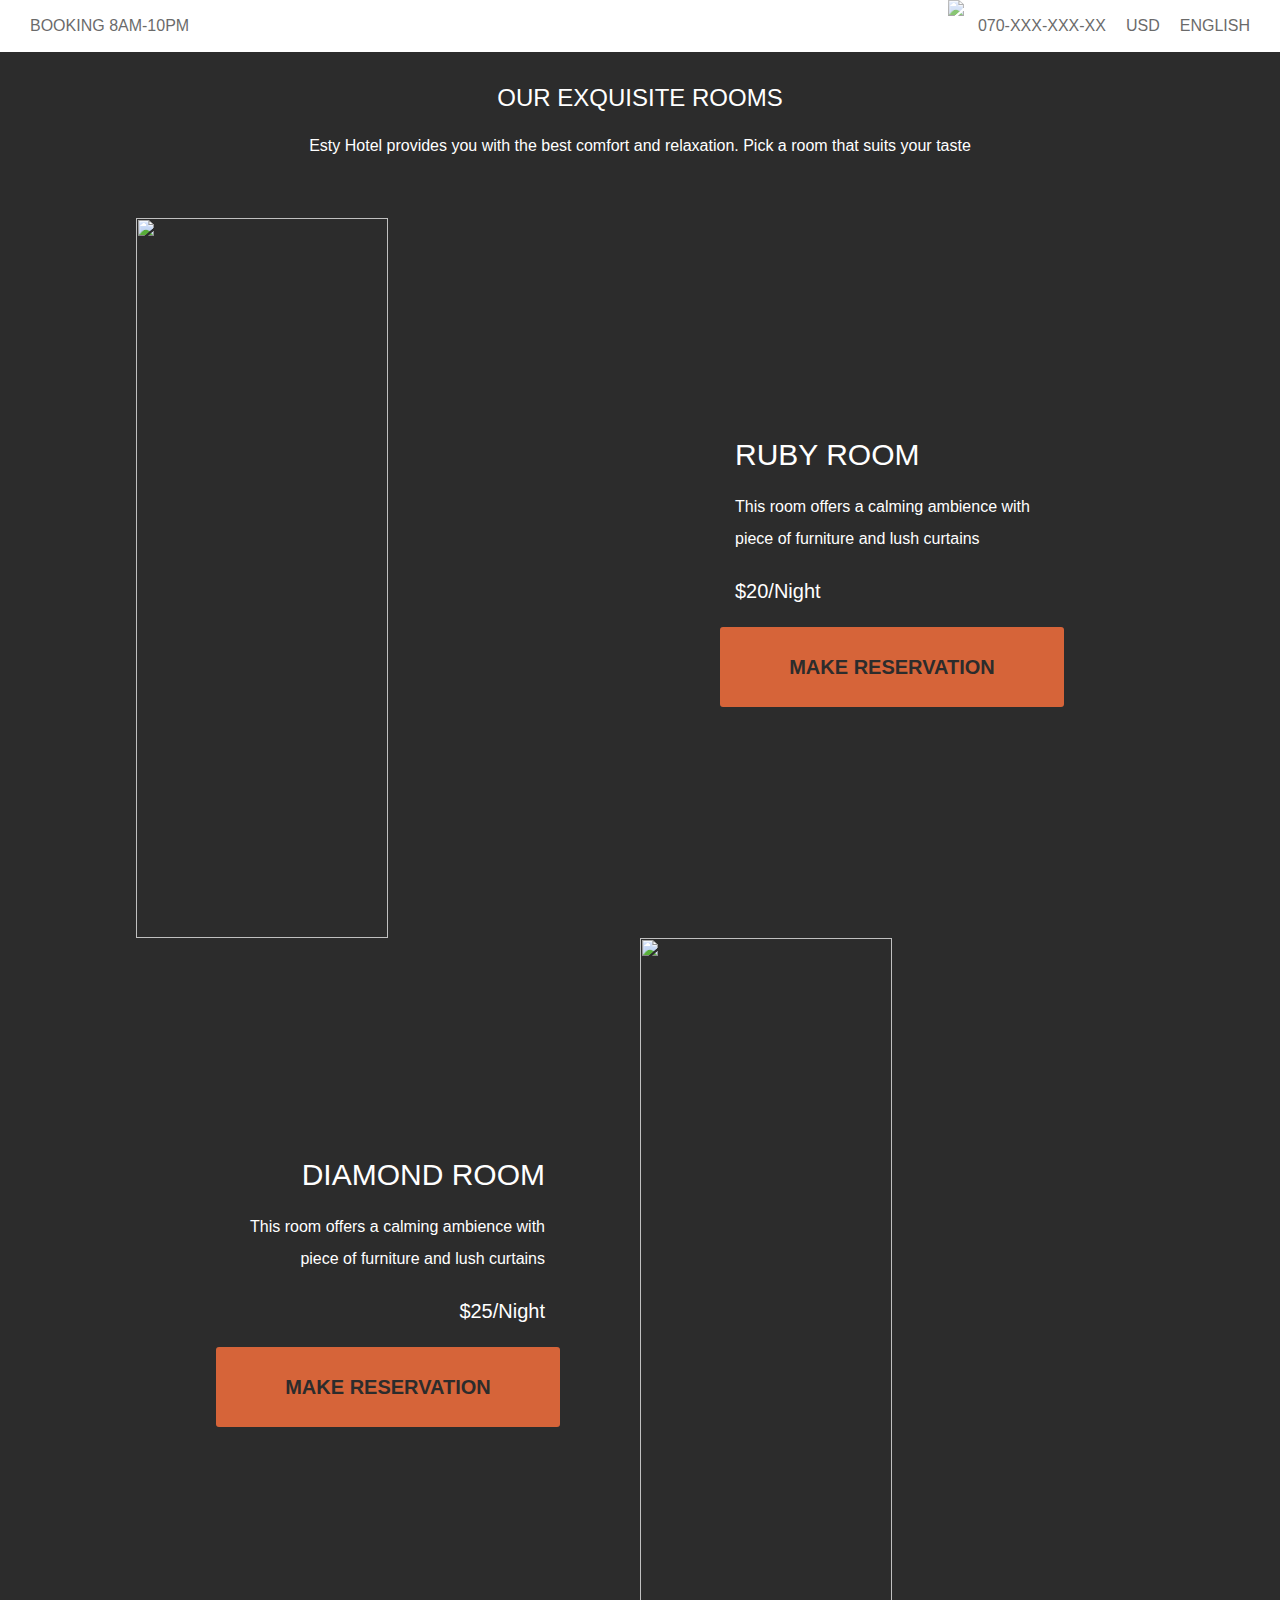
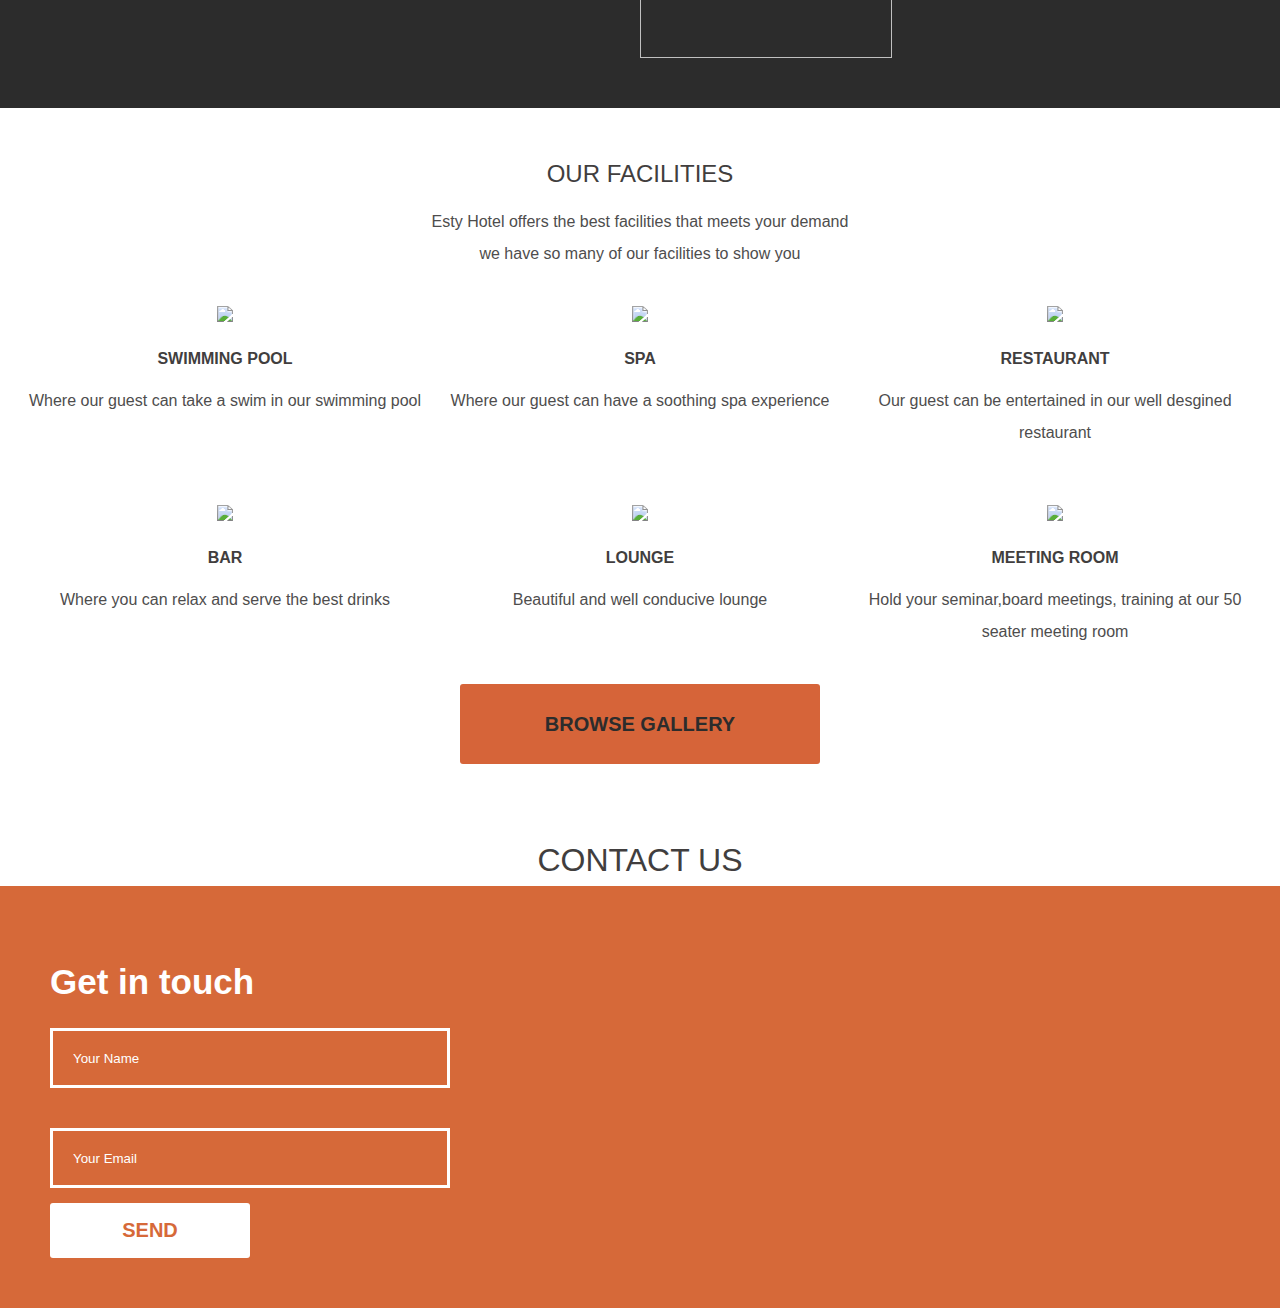
==== commit 12570d94: "Merge pull request #3 from v3lli/rooms" ====
--- a/index.html
+++ b/index.html
@@ -39,7 +39,7 @@
     </header>
     <div class="room_list">
       <div class="room_item">
-          <img class = "room_image" src="assets/ruby-room.png" alt="" style="max-width:40%;display: inline;">
+          <img class = "room_image" src="assets/ruby-room.png" alt="">
           <div class="room_desc_container">
             <h1 class="room_name">RUBY ROOM</h1>
             <p class="room_desc">This room offers a calming ambience with piece of furniture and lush curtains</p>
@@ -51,14 +51,14 @@
         </div> 
         <div class="room_item">
           <div class="room_desc_container">
-            <h1 class="room_name two">RUBY ROOM</h1>
+            <h1 class="room_name two">DIAMOND ROOM</h1>
             <p class="room_desc two">This room offers a calming ambience with piece of furniture and lush curtains</p>
-            <p class="room_price two">$20/Night</p>
+            <p class="room_price two">$25/Night</p>
             <div class='button_room'>
               <button class='btn btn--primary btn_large two'>MAKE RESERVATION</button>
             </div>
           </div>
-          <img class = "room_image" src="assets/ruby-room.png" alt="" style="max-width:40%;display: inline;">
+          <img class = "room_image" src="assets/ruby-room.png" alt="">
         </div>
     </div>
   </section>
--- a/main.css
+++ b/main.css
@@ -61,7 +61,7 @@
 
 .heading {
   text-align: center;
-  font-weight: 600;
+  font-weight: 400;
   margin: 10px 0;
   color: rgb(65, 62, 62);
   margin-top: 2rem;
@@ -71,6 +71,7 @@
 .paragraph {
   color: rgb(78, 77, 77);
   text-align: center;
+  font-weight: 350;
 
 }
 
@@ -114,6 +115,18 @@
   text-align:right;
   margin-right: 15px;
 
+}
+.more *{
+  margin-bottom: 3rem;
+}
+.more{
+  background-color: #2c2c2c;
+  margin: 0 auto;
+
+}
+.more_room_image{
+  width: 60%;
+  height: 100%;
 }
 .room_list{
   padding: 0;
@@ -133,7 +146,7 @@
   align-items: center;
   flex-direction: row;
   width: 80%;
-  height: 85vh;
+  height: 80vh;
   justify-content: center;
 
 }
@@ -148,6 +161,15 @@
   padding-bottom: 6rem;
   text-align: left;
   width: 50%;
+  font-weight: 100;
+}
+.more_room_desc_container{
+  padding-left: 8rem;
+  padding-right: 8rem;
+  padding-top: 6rem;
+  padding-bottom: 6rem;
+  text-align: left;
+  width: 40%;
   font-weight: 100;
 }
 .rooms *{
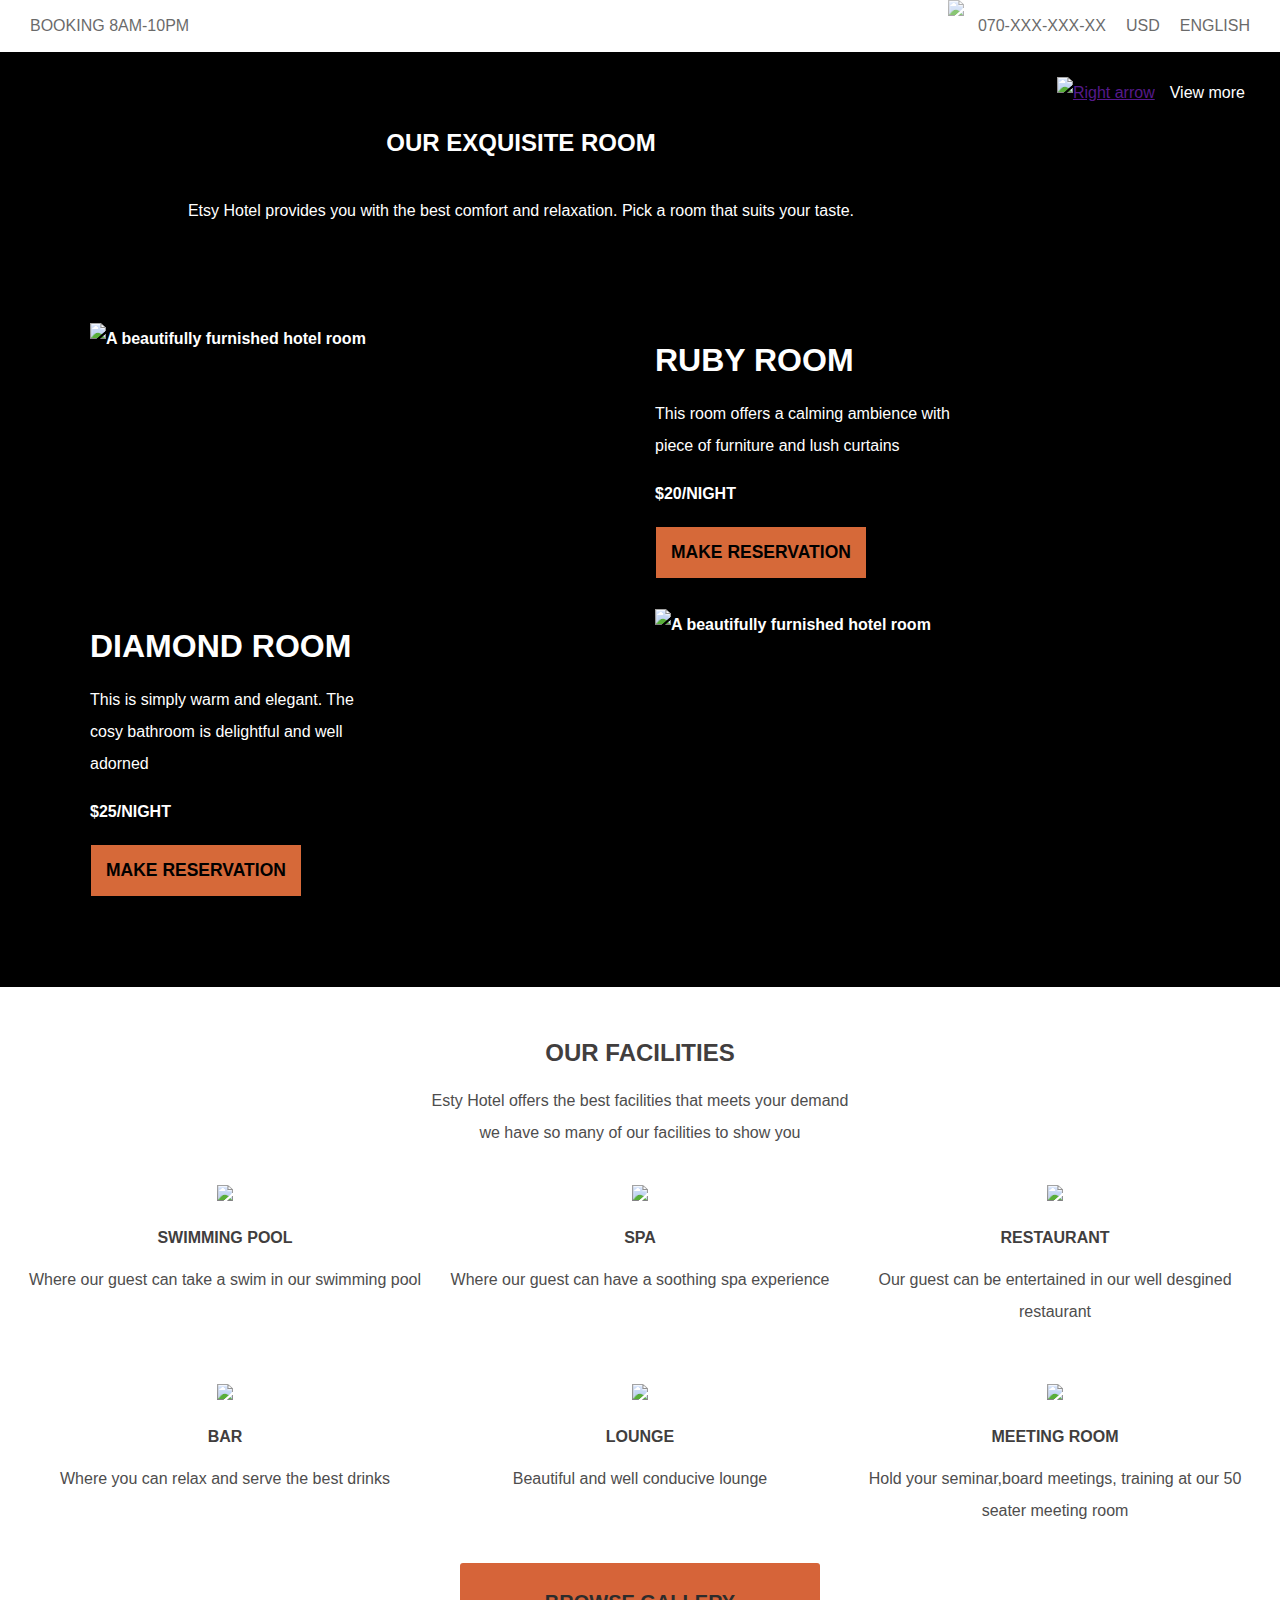
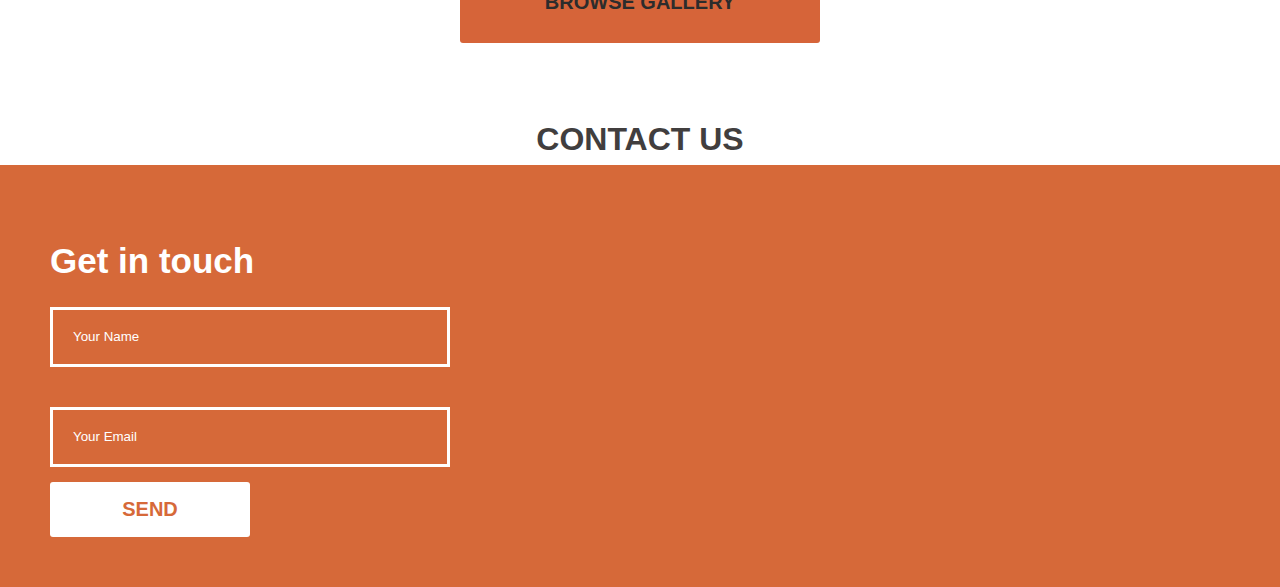
==== commit ab4cfbfb: "completely responsive, WIP: room slides" ====
--- a/index.html
+++ b/index.html
@@ -1,166 +1,229 @@
 <!DOCTYPE html>
 <html lang="en">
-<head>
-  <meta charset="UTF-8">
-  <meta name="viewport" content="width=device-width, initial-scale=1.0">
-  <title>EstyHotels | Landing Page</title>
-  <link rel="stylesheet" href="./main.css">
-</head>
-
-<body>
-  <!-- This is the header at the top of the page showing booking time -->
-  <header class="header container">
-    <p>BOOKING 8AM-10PM </p>
-    <div class="right">
-      <img src="./assets/icons/call.svg" />
-      <p>070-XXX-XXX-XX</p>
-      <p>USD</p>
-      <p>ENGLISH</p>
-    </div>
-  </header>
-
-  <!-- This hero is a section on it's own -->
-  <section class="hero">
-    <nav class="navbar"></nav>
-    <section class="hero__main"></section>
-  </section>
-
-  <!-- The orange section containing check-in info -->
-  <section class="availability"></section>
-  <!-- The about us section -->
-  <section class="about-us"></section>
-  <!-- Rooms section -->
-  <section class="rooms">
-    <header>
-      <h2 class="heading">OUR EXQUISITE ROOMS</h2>
-      <p class='paragraph'>
-        Esty Hotel provides you with the best comfort and relaxation. Pick a room that suits your taste
-      </p>
+  <head>
+    <meta charset="UTF-8" />
+    <meta name="viewport" content="width=device-width, initial-scale=1.0" />
+    <title>EstyHotels | Landing Page</title>
+    <link rel="stylesheet" href="./main.css" />
+  </head>
+
+  <body>
+    <!-- This is the header at the top of the page showing booking time -->
+    <header class="header container">
+      <p>BOOKING 8AM-10PM</p>
+      <div class="right">
+        <img src="./assets/icons/call.svg" />
+        <p>070-XXX-XXX-XX</p>
+        <p>USD</p>
+        <p>ENGLISH</p>
+      </div>
     </header>
-    <div class="room_list">
-      <div class="room_item">
-          <img class = "room_image" src="assets/ruby-room.png" alt="">
-          <div class="room_desc_container">
-            <h1 class="room_name">RUBY ROOM</h1>
-            <p class="room_desc">This room offers a calming ambience with piece of furniture and lush curtains</p>
-            <p class="room_price">$20/Night</p>
-            <div class='button'>
-              <button class='btn btn--primary btn_large'>MAKE RESERVATION</button>
+
+    <!-- This hero is a section on it's own -->
+    <section class="hero">
+      <nav class="navbar"></nav>
+      <section class="hero__main"></section>
+    </section>
+
+    <!-- The orange section containing check-in info -->
+    <section class="availability"></section>
+    <!-- The about us section -->
+    <section class="about-us"></section>
+    <!-- Rooms section -->
+    <section class="rooms">
+      <div class="first-rooms">
+        <nav class="room-nav">
+          <a href=""
+            ><img src="./assets/icons/arrow-right.svg" alt="Right arrow"
+          /></a>
+          <a id="view-more">View more</a>
+        </nav>
+        <div class="room-header">
+          <h2>OUR EXQUISITE ROOM</h2>
+          <p>
+            Etsy Hotel provides you with the best comfort and relaxation. Pick a
+            room that suits your taste.
+          </p>
+        </div>
+        <div class="room-grid first">
+          <img
+            class="room-img"
+            src="./assets/ruby-room.png"
+            alt="A beautifully furnished hotel room"
+          />
+          <div class="room-details">
+            <h1>RUBY ROOM</h1>
+            <p class="room-overview">
+              This room offers a calming ambience with piece of furniture and
+              lush curtains
+            </p>
+            <p class="price">$20/NIGHT</p>
+            <button>MAKE RESERVATION</button>
+          </div>
+          <div class="room-details">
+            <h1>DIAMOND ROOM</h1>
+            <p class="room-overview">
+              This is simply warm and elegant. The cosy bathroom is delightful
+              and well adorned
+            </p>
+            <p class="price">$25/NIGHT</p>
+            <button>MAKE RESERVATION</button>
+          </div>
+          <img
+            class="room-img"
+            src="./assets/diamond-room.png"
+            alt="A beautifully furnished hotel room"
+          />
+        </div>
+      </div>
+
+      <div class="second-rooms hide">
+        <nav class="room-nav">
+          <a href=""
+            ><img src="./assets/icons/arrow-right.svg" alt="Right arrow"
+          /></a>
+          <a id="back">Back</a>
+        </nav>
+        <div class="room-grid">
+          <img
+            class="room-img"
+            src="./assets/meeting-room.png"
+            alt="A beautifully furnished hotel room"
+          />
+          <div class="room-details">
+            <h1>SAPPHIRE ROOM</h1>
+            <p class="room-overview">
+              This room offers a warm stay with the feel of the natural light
+              from the window view
+            </p>
+            <p class="price">$30/NIGHT</p>
+            <button>MAKE RESERVATION</button>
+          </div>
+          <img
+            class="room-img"
+            src="./assets/diamond-room.png"
+            alt="A beautifully furnished hotel room"
+          />
+          <div class="room-details">
+            <h1>DIAMOND ROOM</h1>
+            <p class="room-overview">
+              This offers a golden atmospheric stay putting the guest in a more
+              relaxing and happy mood
+            </p>
+            <p class="price">$50/NIGHT</p>
+            <button>MAKE RESERVATION</button>
+          </div>
+        </div>
+      </div>
+    </section>
+
+    <!-- Facilities secction -->
+    <section class="facilities container">
+      <header>
+        <h2 class="heading">OUR FACILITIES</h2>
+        <p class="paragraph">
+          Esty Hotel offers the best facilities that meets your demand <br />
+          we have so many of our facilities to show you
+        </p>
+      </header>
+
+      <div class="facilities_list">
+        <ul>
+          <li>
+            <img class="facilities-image" src="./assets/pool.png" />
+            <p class="facility_name">SWIMMING POOL</p>
+            <p class="facility_desc">
+              Where our guest can take a swim in our swimming pool
+            </p>
+          </li>
+          <li>
+            <img class="facilities-image" src="./assets/spa.png" />
+            <p class="facility_name">SPA</p>
+            <p class="facility_desc">
+              Where our guest can have a soothing spa experience
+            </p>
+          </li>
+          <li>
+            <img class="facilities-image" src="./assets/restaurant.png" />
+            <div class="facility">
+              <p class="facility_name">RESTAURANT</p>
+              <p class="facility_desc">
+                Our guest can be entertained in our well desgined restaurant
+              </p>
             </div>
-          </div>
-        </div> 
-        <div class="room_item">
-          <div class="room_desc_container">
-            <h1 class="room_name two">DIAMOND ROOM</h1>
-            <p class="room_desc two">This room offers a calming ambience with piece of furniture and lush curtains</p>
-            <p class="room_price two">$25/Night</p>
-            <div class='button_room'>
-              <button class='btn btn--primary btn_large two'>MAKE RESERVATION</button>
-            </div>
-          </div>
-          <img class = "room_image" src="assets/ruby-room.png" alt="">
-        </div>
-    </div>
-  </section>
-
-  <!-- Facilities secction -->
-  <section class="facilities container">
-    <header>
-      <h2 class="heading">OUR FACILITIES</h2>
-      <p class='paragraph'>
-        Esty Hotel offers the best facilities that meets your demand <br>
-        we have so many of our facilities to show you
-      </p>
-    </header>
-
-    <div class="facilities_list">
-      <ul>
-        <li>
-          <img class="facilities-image" src="./assets/pool.png" />
-          <p class="facility_name">SWIMMING POOL</p>
-          <p class="facility_desc">
-            Where our guest can take a swim in our swimming pool
-          </p>
-        </li>
-        <li>
-          <img class="facilities-image" src="./assets/spa.png" />
-          <p class="facility_name">SPA</p>
-          <p class="facility_desc">
-            Where our guest can have a soothing spa experience
-          </p>
-        </li>
-        <li>
-          <img class="facilities-image" src="./assets/restaurant.png" />
-          <div class="facility">
-            <p class="facility_name">RESTAURANT</p>
-            <p class="facility_desc">
-              Our guest can be entertained in our well desgined restaurant
-            </p>
-          </div>
-        </li>
-      </ul>
-    </div>
-
-    <div class="facilities_list">
-      <ul>
-        <li>
-          <img class="facilities-image" src="./assets/bar.png" />
-          <p class="facility_name">BAR</p>
-          <p class="facility_desc">
-            Where you can relax and serve the best drinks
-          </p>
-        </li>
-        <li>
-          <img class="facilities-image" src="./assets/lounge.png" />
-          <p class="facility_name">LOUNGE</p>
-          <p class="facility_desc">Beautiful and well conducive lounge</p>
-        </li>
-        <li>
-          <img class="facilities-image" src="./assets/meeting-room.png" />
-          <p class="facility_name">MEETING ROOM</p>
-          <p class="facility_desc">
-            Hold your seminar,board meetings, training at our 50 seater
-            meeting room
-          </p>
-        </li>
-      </ul>
-    </div>
-  
-    <!-- button -->
-    <div class='button'>
-      <button class='btn btn--primary btn_large'>BROWSE GALLERY</button>
-    </div>
-  </section>
-  <!-- Facilities section ends  -->
-
-
-  <!-- Contact us section -->
-  <section class="cta">
-    <h1 class="heading">CONTACT US</h1>
-
-    <div class="form_wrapper">
+          </li>
+        </ul>
+      </div>
+
+      <div class="facilities_list">
+        <ul>
+          <li>
+            <img class="facilities-image" src="./assets/bar.png" />
+            <p class="facility_name">BAR</p>
+            <p class="facility_desc">
+              Where you can relax and serve the best drinks
+            </p>
+          </li>
+          <li>
+            <img class="facilities-image" src="./assets/lounge.png" />
+            <p class="facility_name">LOUNGE</p>
+            <p class="facility_desc">Beautiful and well conducive lounge</p>
+          </li>
+          <li>
+            <img class="facilities-image" src="./assets/meeting-room.png" />
+            <p class="facility_name">MEETING ROOM</p>
+            <p class="facility_desc">
+              Hold your seminar,board meetings, training at our 50 seater
+              meeting room
+            </p>
+          </li>
+        </ul>
+      </div>
+
+      <!-- button -->
+      <div class="button">
+        <button class="btn btn--primary btn_large">BROWSE GALLERY</button>
+      </div>
+    </section>
+    <!-- Facilities section ends  -->
+
+    <!-- Contact us section -->
+    <section class="cta">
+      <h1 class="heading">CONTACT US</h1>
+
+      <div class="form_wrapper">
         <h2>Get in touch</h2>
         <form action="" class="form">
-
           <div class="form-control">
             <label for="name"></label>
-            <input type="text" name="name" class="input" id="name" placeholder="Your Name" />
+            <input
+              type="text"
+              name="name"
+              class="input"
+              id="name"
+              placeholder="Your Name"
+            />
           </div>
 
           <div class="form-control">
             <label for="email"></label>
-            <input type="email" name="email" class="input" id="email" placeholder="Your Email" />
+            <input
+              type="email"
+              name="email"
+              class="input"
+              id="email"
+              placeholder="Your Email"
+            />
           </div>
 
           <button class="btn btn--secondary btn_small">SEND</button>
         </form>
-    </div>
-  </section>
-  <!-- contact us section ends -->
-
-
-  <!-- Footer section -->
-  <footer class="footer"></footer>
-
-</body>
+      </div>
+    </section>
+    <!-- contact us section ends -->
+
+    <!-- Footer section -->
+    <footer class="footer"></footer>
+    <script src="script.js"></script>
+  </body>
 </html>
--- a/main.css
+++ b/main.css
@@ -50,29 +50,21 @@
 
 /* Header Ends Here */
 
-
 /* Facilities section */
 .facilities {
   margin: 5rem auto;
 }
-.rooms{
-  margin: 3rem ;
-}
 
 .heading {
   text-align: center;
-  font-weight: 400;
+  font-weight: 600;
   margin: 10px 0;
   color: rgb(65, 62, 62);
-  margin-top: 2rem;
-  margin-bottom: 1rem;
 }
 
 .paragraph {
   color: rgb(78, 77, 77);
   text-align: center;
-  font-weight: 350;
-
 }
 
 .facility_name {
@@ -86,101 +78,6 @@
   display: flex;
   align-content: center;
   justify-content: space-between;
-}
-
-.room_desc_container .room_name {
-  font-weight: 150;
-  color: #ffffff;
-  font-size: 3rem;
-  margin-left: 15px;
-
-}
-
-.room_desc_container .room_desc {
-  color: #ffffff;
-  margin-left: 15px;
-  
-}
-
-
-.room_desc_container .room_price{
-  font-weight: 150;
-  color: #ffffff;
-  font-size: 2rem;
-  margin-left: 15px;
-  
-}
-
-.two{
-  text-align:right;
-  margin-right: 15px;
-
-}
-.more *{
-  margin-bottom: 3rem;
-}
-.more{
-  background-color: #2c2c2c;
-  margin: 0 auto;
-
-}
-.more_room_image{
-  width: 60%;
-  height: 100%;
-}
-.room_list{
-  padding: 0;
-  list-style: none;
-  display: flex;
-  align-items: center;
-  flex-direction: column;
-  width: 100%;
-  justify-content: center;
-  padding-top: 4rem;
-  padding-bottom: 4rem;
-}
-.room_list .room_item{
-  padding: 0;
-  list-style: none;
-  display: flex;
-  align-items: center;
-  flex-direction: row;
-  width: 80%;
-  height: 80vh;
-  justify-content: center;
-
-}
-.room_image{
-  width: 50%;
-  height: 100%;
-}
-.room_desc_container{
-  padding-left: 8rem;
-  padding-right: 8rem;
-  padding-top: 6rem;
-  padding-bottom: 6rem;
-  text-align: left;
-  width: 50%;
-  font-weight: 100;
-}
-.more_room_desc_container{
-  padding-left: 8rem;
-  padding-right: 8rem;
-  padding-top: 6rem;
-  padding-bottom: 6rem;
-  text-align: left;
-  width: 40%;
-  font-weight: 100;
-}
-.rooms *{
-  /* border: 1px solid red; */
-  color: #ffffff;
-
-}
-.rooms {
-  margin: 0 auto;
-  background-color: #2c2c2c;
-  padding: 1rem;
 }
 
 .facilities-image {
@@ -204,18 +101,11 @@
   font-weight: 500;
 }
 
-
-.button, .button_room {
+.button {
   display: flex;
   justify-content: center;
   padding-bottom: 30px;
 }
-
-.button_room{
-  width: 100%;
-}
-
-
 
 .btn {
   margin: 0 auto;
@@ -225,7 +115,7 @@
   border: none;
   outline: none;
   border-radius: 3px;
-  transition: all .3s;
+  transition: all 0.3s;
   font-weight: bold;
 }
 
@@ -241,7 +131,7 @@
   width: 36rem;
 }
 .btn--primary {
-  background: #D66439;
+  background: #d66439;
   color: #2c2c2c;
 }
 .btn--secondary {
@@ -259,7 +149,7 @@
   border: 3px solid white;
 }
 
-@media screen and (max-width:600px) {
+@media screen and (max-width: 600px) {
   .facilities_list ul {
     flex-direction: column;
     align-items: center;
@@ -285,13 +175,11 @@
 
 /* End of facilities section */
 
-
 /* contact us section */
 .form_wrapper {
   background-color: #d66939;
   padding: 5rem;
 }
-
 
 .form_wrapper h2 {
   font-weight: 600;
@@ -331,3 +219,120 @@
     width: 30rem;
   }
 }
+
+/* ROOM section */
+.rooms {
+  background-color: #000;
+  color: #fff;
+  font-weight: 600;
+  padding: 1rem;
+}
+
+.room-header {
+  padding-top: 45px;
+  /* text-align: center; */
+  justify-content: center;
+  align-items: center;
+  display: flex;
+  flex-direction: column;
+}
+
+.room-header p {
+  font-weight: 100;
+}
+
+.room-nav {
+  /* margin-bottom: 20px; */
+  padding: 15px 25px;
+  float: right;
+  display: flex;
+  font-weight: 100;
+  flex-direction: row wrap;
+
+  /* justify-content: space-between; */
+  /* align-items: flex-end; */
+}
+
+.room-nav img {
+  width: 40px;
+  height: 30px;
+  margin-right: 15px;
+}
+
+.room-img {
+  max-width: 400px;
+}
+
+.room-details {
+  max-width: 300px;
+  align-self: center;
+}
+.room-details button {
+  padding: 1.5rem;
+  background-color: #d66939;
+  border: 1px solid #000;
+  outline: none;
+  font-weight: 700;
+  font-size: 1.75rem;
+}
+
+.room-grid {
+  padding: 80px;
+  display: grid;
+  grid-template-columns: repeat(2, 1fr);
+  grid-gap: 30px;
+}
+
+.room-overview {
+  font-weight: 100;
+}
+
+.hide {
+  display: none;
+}
+
+.show {
+  display: block;
+}
+
+a {
+  cursor: pointer;
+}
+/*Media query*/
+@media screen and (max-width: 500px) {
+  .rooms {
+    width: 100vw;
+    text-align: center;
+  }
+
+  .room-header {
+    display: block;
+    /* padding: 0; */
+    /* text-align: center; */
+  }
+
+  .room-header h2 {
+    /* padding: 0; */
+    margin: 0;
+    font-size: 22px;
+    text-align: center;
+    /* background-color: #d66439; */
+  }
+
+  .room-grid {
+    /* grid-template-columns: 1fr;*/
+    /* padding: 20px; */
+    display: block;
+  }
+
+  .room-nav {
+    padding: 2px 2px;
+  }
+  .room-details {
+    width: 100%;
+    display: block;
+  }
+  .room-img {
+    width: 100%;
+  }
+}
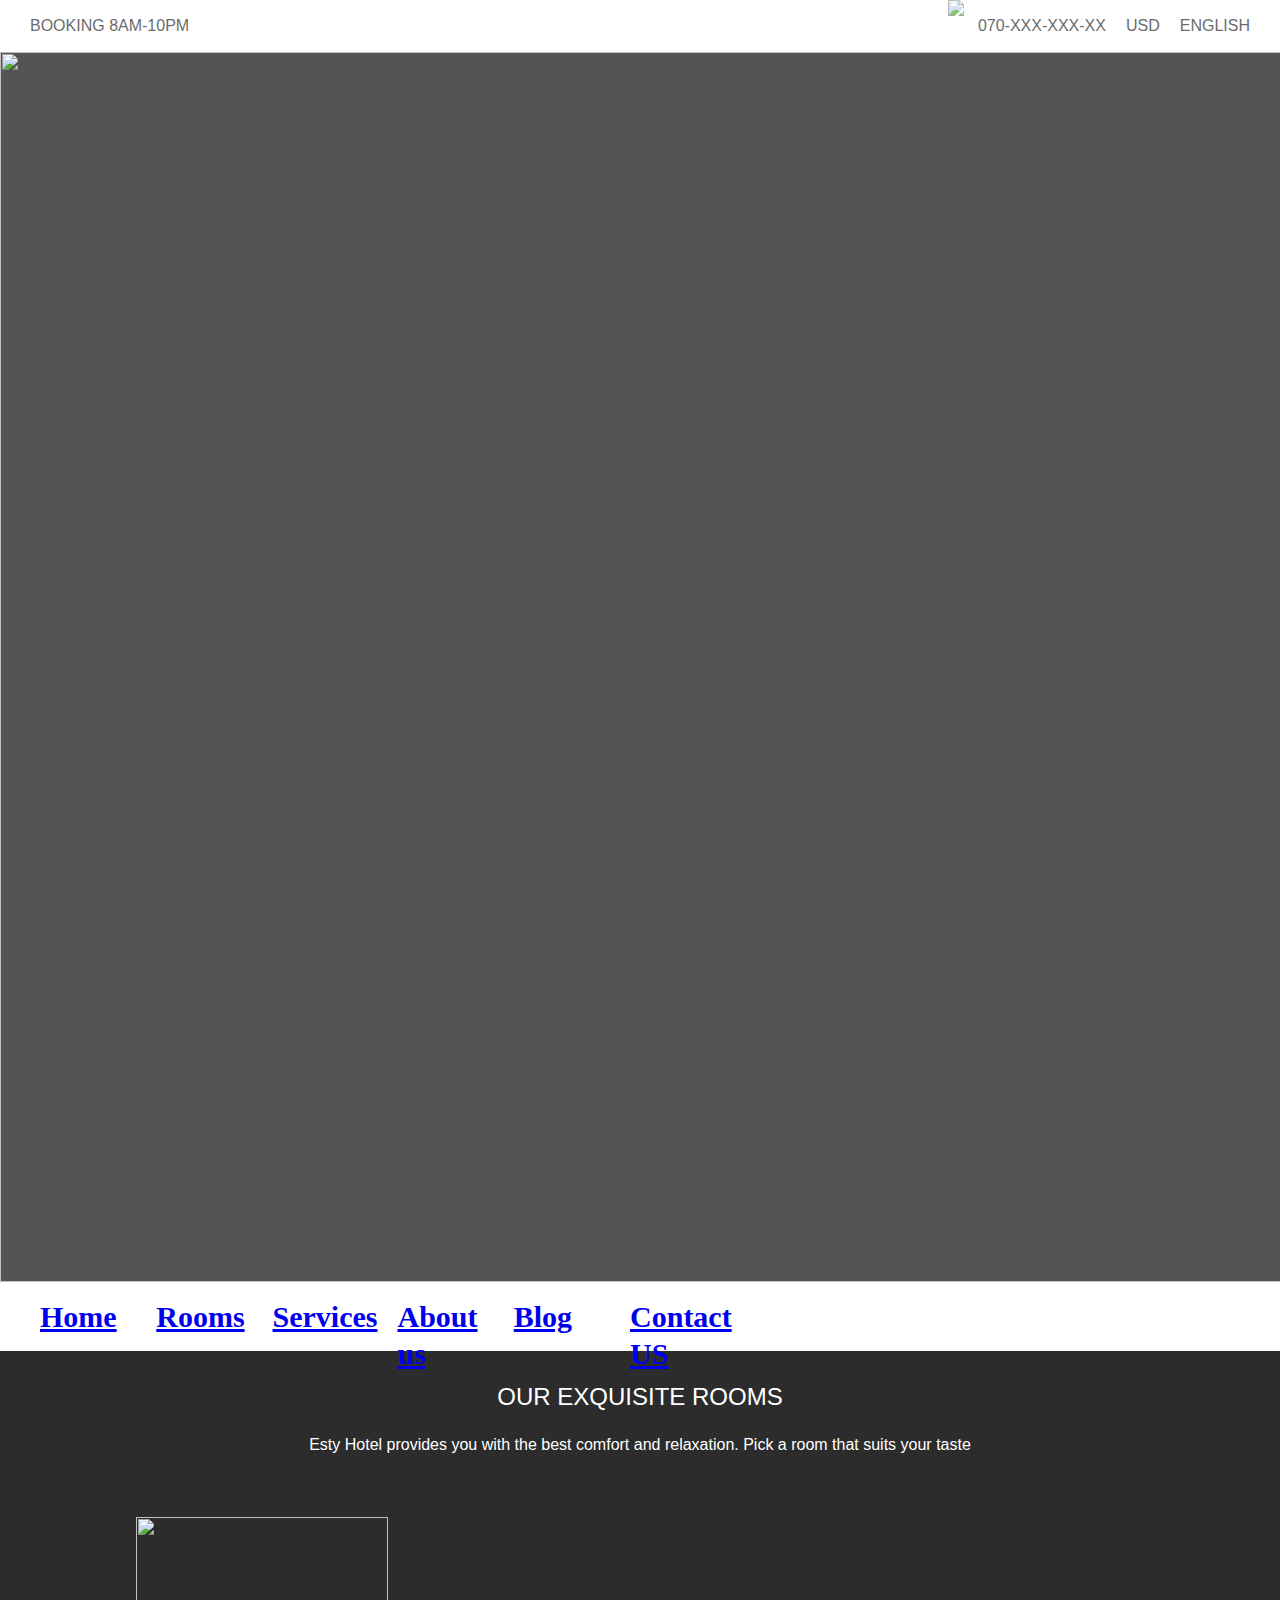
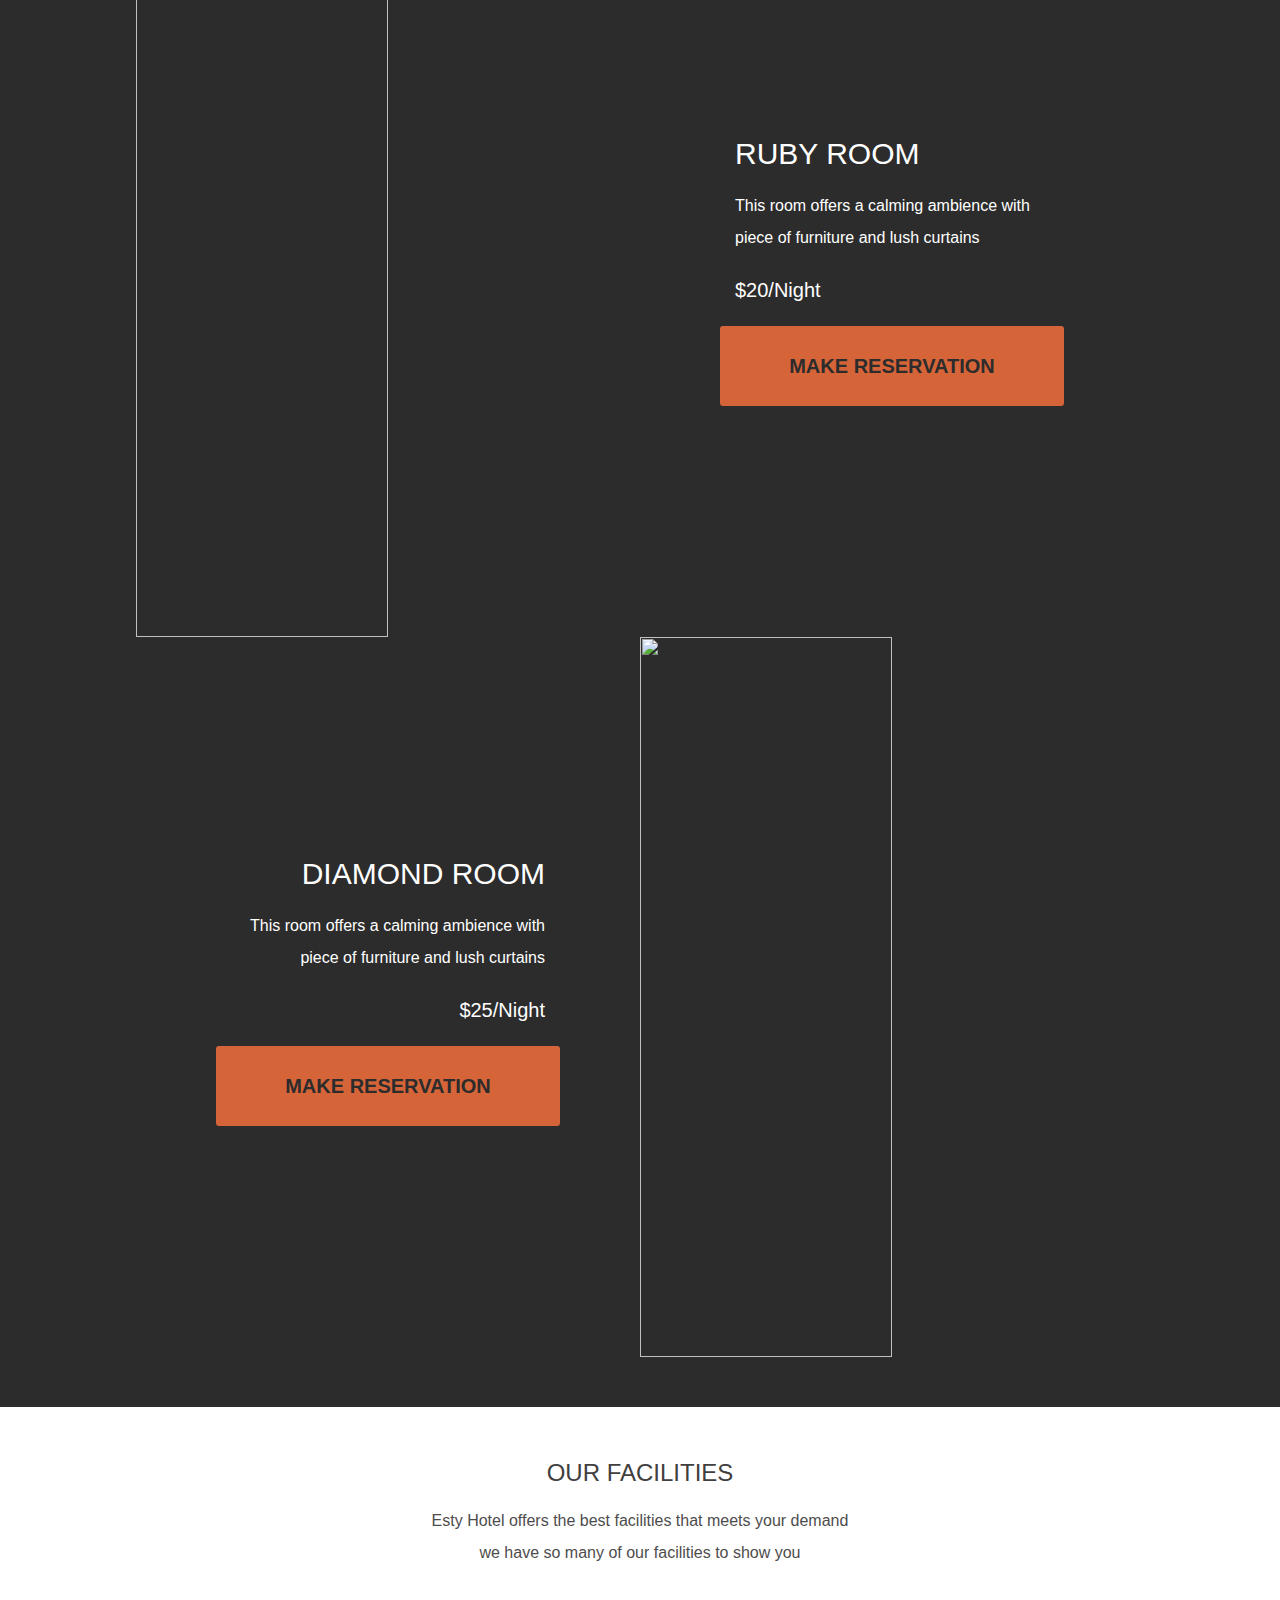
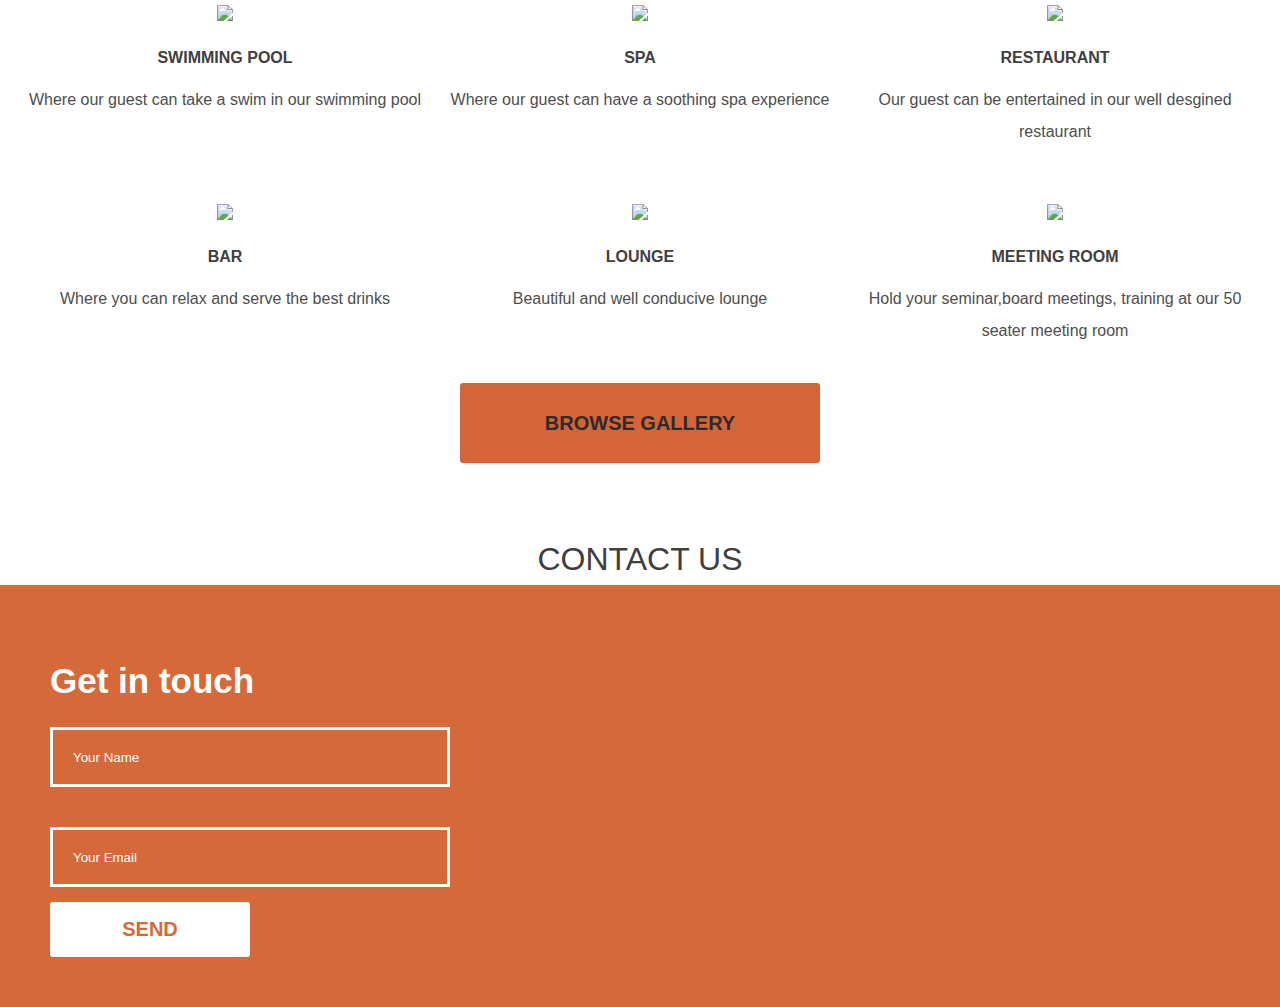
==== commit 8f13247b: "Merge pull request #4 from ovosphere/develop" ====
--- a/index.html
+++ b/index.html
@@ -1,229 +1,176 @@
 <!DOCTYPE html>
 <html lang="en">
-  <head>
-    <meta charset="UTF-8" />
-    <meta name="viewport" content="width=device-width, initial-scale=1.0" />
-    <title>EstyHotels | Landing Page</title>
-    <link rel="stylesheet" href="./main.css" />
-  </head>
+<head>
+  <meta charset="UTF-8">
+  <meta name="viewport" content="width=device-width, initial-scale=1.0">
+  <title>EstyHotels | Landing Page</title>
+  <link rel="stylesheet" href="./main.css">
+</head>
 
-  <body>
-    <!-- This is the header at the top of the page showing booking time -->
-    <header class="header container">
-      <p>BOOKING 8AM-10PM</p>
-      <div class="right">
-        <img src="./assets/icons/call.svg" />
-        <p>070-XXX-XXX-XX</p>
-        <p>USD</p>
-        <p>ENGLISH</p>
-      </div>
+<body>
+  <!-- This is the header at the top of the page showing booking time -->
+  <header class="header container">
+    <p>BOOKING 8AM-10PM </p>
+    <div class="right">
+      <img src="./assets/icons/call.svg" />
+      <p>070-XXX-XXX-XX</p>
+      <p>USD</p>
+      <p>ENGLISH</p>
+    </div>
+  </header>
+
+  <!-- This hero is a section on it's own -->
+  <section class="hero">
+    <img class="hero-img" src="./assets/hero-img.png">
+    <nav class="navbar">
+      <ul>
+        <li><a href="#">Home</a></li>
+        <li><a href="#">Rooms</a></li>
+        <li><a href="#">Services</a></li>
+        <li><a href="#">About us</a></li>
+        <li><a href="#">Blog</a></li>
+        <li><a href="#">Contact US</a></li>
+    </ul>
+    </nav>
+    <section class="hero__main"></section>
+  </section>
+
+  <!-- The orange section containing check-in info -->
+  <section class="availability"></section>
+  <!-- The about us section -->
+  <section class="about-us"></section>
+  <!-- Rooms section -->
+  <section class="rooms">
+    <header>
+      <h2 class="heading">OUR EXQUISITE ROOMS</h2>
+      <p class='paragraph'>
+        Esty Hotel provides you with the best comfort and relaxation. Pick a room that suits your taste
+      </p>
+    </header>
+    <div class="room_list">
+      <div class="room_item">
+          <img class = "room_image" src="assets/ruby-room.png" alt="">
+          <div class="room_desc_container">
+            <h1 class="room_name">RUBY ROOM</h1>
+            <p class="room_desc">This room offers a calming ambience with piece of furniture and lush curtains</p>
+            <p class="room_price">$20/Night</p>
+            <div class='button'>
+              <button class='btn btn--primary btn_large'>MAKE RESERVATION</button>
+            </div>
+          </div>
+        </div> 
+        <div class="room_item">
+          <div class="room_desc_container">
+            <h1 class="room_name two">DIAMOND ROOM</h1>
+            <p class="room_desc two">This room offers a calming ambience with piece of furniture and lush curtains</p>
+            <p class="room_price two">$25/Night</p>
+            <div class='button_room'>
+              <button class='btn btn--primary btn_large two'>MAKE RESERVATION</button>
+            </div>
+          </div>
+          <img class = "room_image" src="assets/ruby-room.png" alt="">
+        </div>
+    </div>
+  </section>
+
+  <!-- Facilities secction -->
+  <section class="facilities container">
+    <header>
+      <h2 class="heading">OUR FACILITIES</h2>
+      <p class='paragraph'>
+        Esty Hotel offers the best facilities that meets your demand <br>
+        we have so many of our facilities to show you
+      </p>
     </header>
 
-    <!-- This hero is a section on it's own -->
-    <section class="hero">
-      <nav class="navbar"></nav>
-      <section class="hero__main"></section>
-    </section>
+    <div class="facilities_list">
+      <ul>
+        <li>
+          <img class="facilities-image" src="./assets/pool.png" />
+          <p class="facility_name">SWIMMING POOL</p>
+          <p class="facility_desc">
+            Where our guest can take a swim in our swimming pool
+          </p>
+        </li>
+        <li>
+          <img class="facilities-image" src="./assets/spa.png" />
+          <p class="facility_name">SPA</p>
+          <p class="facility_desc">
+            Where our guest can have a soothing spa experience
+          </p>
+        </li>
+        <li>
+          <img class="facilities-image" src="./assets/restaurant.png" />
+          <div class="facility">
+            <p class="facility_name">RESTAURANT</p>
+            <p class="facility_desc">
+              Our guest can be entertained in our well desgined restaurant
+            </p>
+          </div>
+        </li>
+      </ul>
+    </div>
 
-    <!-- The orange section containing check-in info -->
-    <section class="availability"></section>
-    <!-- The about us section -->
-    <section class="about-us"></section>
-    <!-- Rooms section -->
-    <section class="rooms">
-      <div class="first-rooms">
-        <nav class="room-nav">
-          <a href=""
-            ><img src="./assets/icons/arrow-right.svg" alt="Right arrow"
-          /></a>
-          <a id="view-more">View more</a>
-        </nav>
-        <div class="room-header">
-          <h2>OUR EXQUISITE ROOM</h2>
-          <p>
-            Etsy Hotel provides you with the best comfort and relaxation. Pick a
-            room that suits your taste.
+    <div class="facilities_list">
+      <ul>
+        <li>
+          <img class="facilities-image" src="./assets/bar.png" />
+          <p class="facility_name">BAR</p>
+          <p class="facility_desc">
+            Where you can relax and serve the best drinks
           </p>
-        </div>
-        <div class="room-grid first">
-          <img
-            class="room-img"
-            src="./assets/ruby-room.png"
-            alt="A beautifully furnished hotel room"
-          />
-          <div class="room-details">
-            <h1>RUBY ROOM</h1>
-            <p class="room-overview">
-              This room offers a calming ambience with piece of furniture and
-              lush curtains
-            </p>
-            <p class="price">$20/NIGHT</p>
-            <button>MAKE RESERVATION</button>
-          </div>
-          <div class="room-details">
-            <h1>DIAMOND ROOM</h1>
-            <p class="room-overview">
-              This is simply warm and elegant. The cosy bathroom is delightful
-              and well adorned
-            </p>
-            <p class="price">$25/NIGHT</p>
-            <button>MAKE RESERVATION</button>
-          </div>
-          <img
-            class="room-img"
-            src="./assets/diamond-room.png"
-            alt="A beautifully furnished hotel room"
-          />
-        </div>
-      </div>
+        </li>
+        <li>
+          <img class="facilities-image" src="./assets/lounge.png" />
+          <p class="facility_name">LOUNGE</p>
+          <p class="facility_desc">Beautiful and well conducive lounge</p>
+        </li>
+        <li>
+          <img class="facilities-image" src="./assets/meeting-room.png" />
+          <p class="facility_name">MEETING ROOM</p>
+          <p class="facility_desc">
+            Hold your seminar,board meetings, training at our 50 seater
+            meeting room
+          </p>
+        </li>
+      </ul>
+    </div>
+  
+    <!-- button -->
+    <div class='button'>
+      <button class='btn btn--primary btn_large'>BROWSE GALLERY</button>
+    </div>
+  </section>
+  <!-- Facilities section ends  -->
 
-      <div class="second-rooms hide">
-        <nav class="room-nav">
-          <a href=""
-            ><img src="./assets/icons/arrow-right.svg" alt="Right arrow"
-          /></a>
-          <a id="back">Back</a>
-        </nav>
-        <div class="room-grid">
-          <img
-            class="room-img"
-            src="./assets/meeting-room.png"
-            alt="A beautifully furnished hotel room"
-          />
-          <div class="room-details">
-            <h1>SAPPHIRE ROOM</h1>
-            <p class="room-overview">
-              This room offers a warm stay with the feel of the natural light
-              from the window view
-            </p>
-            <p class="price">$30/NIGHT</p>
-            <button>MAKE RESERVATION</button>
-          </div>
-          <img
-            class="room-img"
-            src="./assets/diamond-room.png"
-            alt="A beautifully furnished hotel room"
-          />
-          <div class="room-details">
-            <h1>DIAMOND ROOM</h1>
-            <p class="room-overview">
-              This offers a golden atmospheric stay putting the guest in a more
-              relaxing and happy mood
-            </p>
-            <p class="price">$50/NIGHT</p>
-            <button>MAKE RESERVATION</button>
-          </div>
-        </div>
-      </div>
-    </section>
 
-    <!-- Facilities secction -->
-    <section class="facilities container">
-      <header>
-        <h2 class="heading">OUR FACILITIES</h2>
-        <p class="paragraph">
-          Esty Hotel offers the best facilities that meets your demand <br />
-          we have so many of our facilities to show you
-        </p>
-      </header>
+  <!-- Contact us section -->
+  <section class="cta">
+    <h1 class="heading">CONTACT US</h1>
 
-      <div class="facilities_list">
-        <ul>
-          <li>
-            <img class="facilities-image" src="./assets/pool.png" />
-            <p class="facility_name">SWIMMING POOL</p>
-            <p class="facility_desc">
-              Where our guest can take a swim in our swimming pool
-            </p>
-          </li>
-          <li>
-            <img class="facilities-image" src="./assets/spa.png" />
-            <p class="facility_name">SPA</p>
-            <p class="facility_desc">
-              Where our guest can have a soothing spa experience
-            </p>
-          </li>
-          <li>
-            <img class="facilities-image" src="./assets/restaurant.png" />
-            <div class="facility">
-              <p class="facility_name">RESTAURANT</p>
-              <p class="facility_desc">
-                Our guest can be entertained in our well desgined restaurant
-              </p>
-            </div>
-          </li>
-        </ul>
-      </div>
-
-      <div class="facilities_list">
-        <ul>
-          <li>
-            <img class="facilities-image" src="./assets/bar.png" />
-            <p class="facility_name">BAR</p>
-            <p class="facility_desc">
-              Where you can relax and serve the best drinks
-            </p>
-          </li>
-          <li>
-            <img class="facilities-image" src="./assets/lounge.png" />
-            <p class="facility_name">LOUNGE</p>
-            <p class="facility_desc">Beautiful and well conducive lounge</p>
-          </li>
-          <li>
-            <img class="facilities-image" src="./assets/meeting-room.png" />
-            <p class="facility_name">MEETING ROOM</p>
-            <p class="facility_desc">
-              Hold your seminar,board meetings, training at our 50 seater
-              meeting room
-            </p>
-          </li>
-        </ul>
-      </div>
-
-      <!-- button -->
-      <div class="button">
-        <button class="btn btn--primary btn_large">BROWSE GALLERY</button>
-      </div>
-    </section>
-    <!-- Facilities section ends  -->
-
-    <!-- Contact us section -->
-    <section class="cta">
-      <h1 class="heading">CONTACT US</h1>
-
-      <div class="form_wrapper">
+    <div class="form_wrapper">
         <h2>Get in touch</h2>
         <form action="" class="form">
+
           <div class="form-control">
             <label for="name"></label>
-            <input
-              type="text"
-              name="name"
-              class="input"
-              id="name"
-              placeholder="Your Name"
-            />
+            <input type="text" name="name" class="input" id="name" placeholder="Your Name" />
           </div>
 
           <div class="form-control">
             <label for="email"></label>
-            <input
-              type="email"
-              name="email"
-              class="input"
-              id="email"
-              placeholder="Your Email"
-            />
+            <input type="email" name="email" class="input" id="email" placeholder="Your Email" />
           </div>
 
           <button class="btn btn--secondary btn_small">SEND</button>
         </form>
-      </div>
-    </section>
-    <!-- contact us section ends -->
+    </div>
+  </section>
+  <!-- contact us section ends -->
 
-    <!-- Footer section -->
-    <footer class="footer"></footer>
-    <script src="script.js"></script>
-  </body>
+
+  <!-- Footer section -->
+  <footer class="footer"></footer>
+
+</body>
 </html>
--- a/main.css
+++ b/main.css
@@ -34,7 +34,7 @@
   flex-flow: row wrap;
   opacity: 0.7;
 }
-
+ 
 .header p {
   margin: 10px;
 }
@@ -49,22 +49,80 @@
 }
 
 /* Header Ends Here */
+
+/* hero section */
+.hero {
+  display: flex;
+  justify-content: space-between;
+  flex-flow: row wrap;
+}
+.hero-img {
+  display: flex;
+  justify-content: space-between;
+  flex-flow: row wrap;
+
+  width: 1400px;
+  height: 1230px;
+  left: 0px;
+  top: 58px;
+  background: rgba(0, 0, 0, 0.67);
+  mix-blend-mode: normal;
+
+}
+
+.navbar ul li {
+  list-style: none;
+  width: 75%;
+  float: right;
+  height: 37px;
+  left: 858px;
+  top: 125px;
+  font-family: Calibri;
+  font-style: normal;
+  font-weight: bold;
+  font-size: 30px;
+  line-height: 37px;
+  margin-right: 20px;
+
+  
+}
+
+.navbar ul {
+  display: flex;
+  justify-content: space-between;
+
+  
+}
+
+.navbar {
+  position: relative;
+  float: left;
+
+}
 
 /* Facilities section */
 .facilities {
   margin: 5rem auto;
+
+}
+.rooms{
+  margin: 3rem ;
 }
 
 .heading {
   text-align: center;
-  font-weight: 600;
+  font-weight: 400;
   margin: 10px 0;
   color: rgb(65, 62, 62);
+  margin-top: 2rem;
+  margin-bottom: 1rem;
 }
 
 .paragraph {
   color: rgb(78, 77, 77);
   text-align: center;
+  font-weight: 350;
+
 }
 
 .facility_name {
@@ -78,6 +136,101 @@
   display: flex;
   align-content: center;
   justify-content: space-between;
+}
+
+.room_desc_container .room_name {
+  font-weight: 150;
+  color: #ffffff;
+  font-size: 3rem;
+  margin-left: 15px;
+
+}
+
+.room_desc_container .room_desc {
+  color: #ffffff;
+  margin-left: 15px;
+  
+}
+
+
+.room_desc_container .room_price{
+  font-weight: 150;
+  color: #ffffff;
+  font-size: 2rem;
+  margin-left: 15px;
+  
+}
+
+.two{
+  text-align:right;
+  margin-right: 15px;
+
+}
+.more *{
+  margin-bottom: 3rem;
+}
+.more{
+  background-color: #2c2c2c;
+  margin: 0 auto;
+
+}
+.more_room_image{
+  width: 60%;
+  height: 100%;
+}
+.room_list{
+  padding: 0;
+  list-style: none;
+  display: flex;
+  align-items: center;
+  flex-direction: column;
+  width: 100%;
+  justify-content: center;
+  padding-top: 4rem;
+  padding-bottom: 4rem;
+}
+.room_list .room_item{
+  padding: 0;
+  list-style: none;
+  display: flex;
+  align-items: center;
+  flex-direction: row;
+  width: 80%;
+  height: 80vh;
+  justify-content: center;
+
+}
+.room_image{
+  width: 50%;
+  height: 100%;
+}
+.room_desc_container{
+  padding-left: 8rem;
+  padding-right: 8rem;
+  padding-top: 6rem;
+  padding-bottom: 6rem;
+  text-align: left;
+  width: 50%;
+  font-weight: 100;
+}
+.more_room_desc_container{
+  padding-left: 8rem;
+  padding-right: 8rem;
+  padding-top: 6rem;
+  padding-bottom: 6rem;
+  text-align: left;
+  width: 40%;
+  font-weight: 100;
+}
+.rooms *{
+  /* border: 1px solid red; */
+  color: #ffffff;
+
+}
+.rooms {
+  margin: 0 auto;
+  background-color: #2c2c2c;
+  padding: 1rem;
 }
 
 .facilities-image {
@@ -101,11 +254,18 @@
   font-weight: 500;
 }
 
-.button {
+
+.button, .button_room {
   display: flex;
   justify-content: center;
   padding-bottom: 30px;
 }
+
+.button_room{
+  width: 100%;
+}
+
+
 
 .btn {
   margin: 0 auto;
@@ -115,7 +275,7 @@
   border: none;
   outline: none;
   border-radius: 3px;
-  transition: all 0.3s;
+  transition: all .3s;
   font-weight: bold;
 }
 
@@ -131,7 +291,7 @@
   width: 36rem;
 }
 .btn--primary {
-  background: #d66439;
+  background: #D66439;
   color: #2c2c2c;
 }
 .btn--secondary {
@@ -149,7 +309,7 @@
   border: 3px solid white;
 }
 
-@media screen and (max-width: 600px) {
+@media screen and (max-width:600px) {
   .facilities_list ul {
     flex-direction: column;
     align-items: center;
@@ -175,11 +335,13 @@
 
 /* End of facilities section */
 
+
 /* contact us section */
 .form_wrapper {
   background-color: #d66939;
   padding: 5rem;
 }
+
 
 .form_wrapper h2 {
   font-weight: 600;
@@ -219,120 +381,3 @@
     width: 30rem;
   }
 }
-
-/* ROOM section */
-.rooms {
-  background-color: #000;
-  color: #fff;
-  font-weight: 600;
-  padding: 1rem;
-}
-
-.room-header {
-  padding-top: 45px;
-  /* text-align: center; */
-  justify-content: center;
-  align-items: center;
-  display: flex;
-  flex-direction: column;
-}
-
-.room-header p {
-  font-weight: 100;
-}
-
-.room-nav {
-  /* margin-bottom: 20px; */
-  padding: 15px 25px;
-  float: right;
-  display: flex;
-  font-weight: 100;
-  flex-direction: row wrap;
-
-  /* justify-content: space-between; */
-  /* align-items: flex-end; */
-}
-
-.room-nav img {
-  width: 40px;
-  height: 30px;
-  margin-right: 15px;
-}
-
-.room-img {
-  max-width: 400px;
-}
-
-.room-details {
-  max-width: 300px;
-  align-self: center;
-}
-.room-details button {
-  padding: 1.5rem;
-  background-color: #d66939;
-  border: 1px solid #000;
-  outline: none;
-  font-weight: 700;
-  font-size: 1.75rem;
-}
-
-.room-grid {
-  padding: 80px;
-  display: grid;
-  grid-template-columns: repeat(2, 1fr);
-  grid-gap: 30px;
-}
-
-.room-overview {
-  font-weight: 100;
-}
-
-.hide {
-  display: none;
-}
-
-.show {
-  display: block;
-}
-
-a {
-  cursor: pointer;
-}
-/*Media query*/
-@media screen and (max-width: 500px) {
-  .rooms {
-    width: 100vw;
-    text-align: center;
-  }
-
-  .room-header {
-    display: block;
-    /* padding: 0; */
-    /* text-align: center; */
-  }
-
-  .room-header h2 {
-    /* padding: 0; */
-    margin: 0;
-    font-size: 22px;
-    text-align: center;
-    /* background-color: #d66439; */
-  }
-
-  .room-grid {
-    /* grid-template-columns: 1fr;*/
-    /* padding: 20px; */
-    display: block;
-  }
-
-  .room-nav {
-    padding: 2px 2px;
-  }
-  .room-details {
-    width: 100%;
-    display: block;
-  }
-  .room-img {
-    width: 100%;
-  }
-}
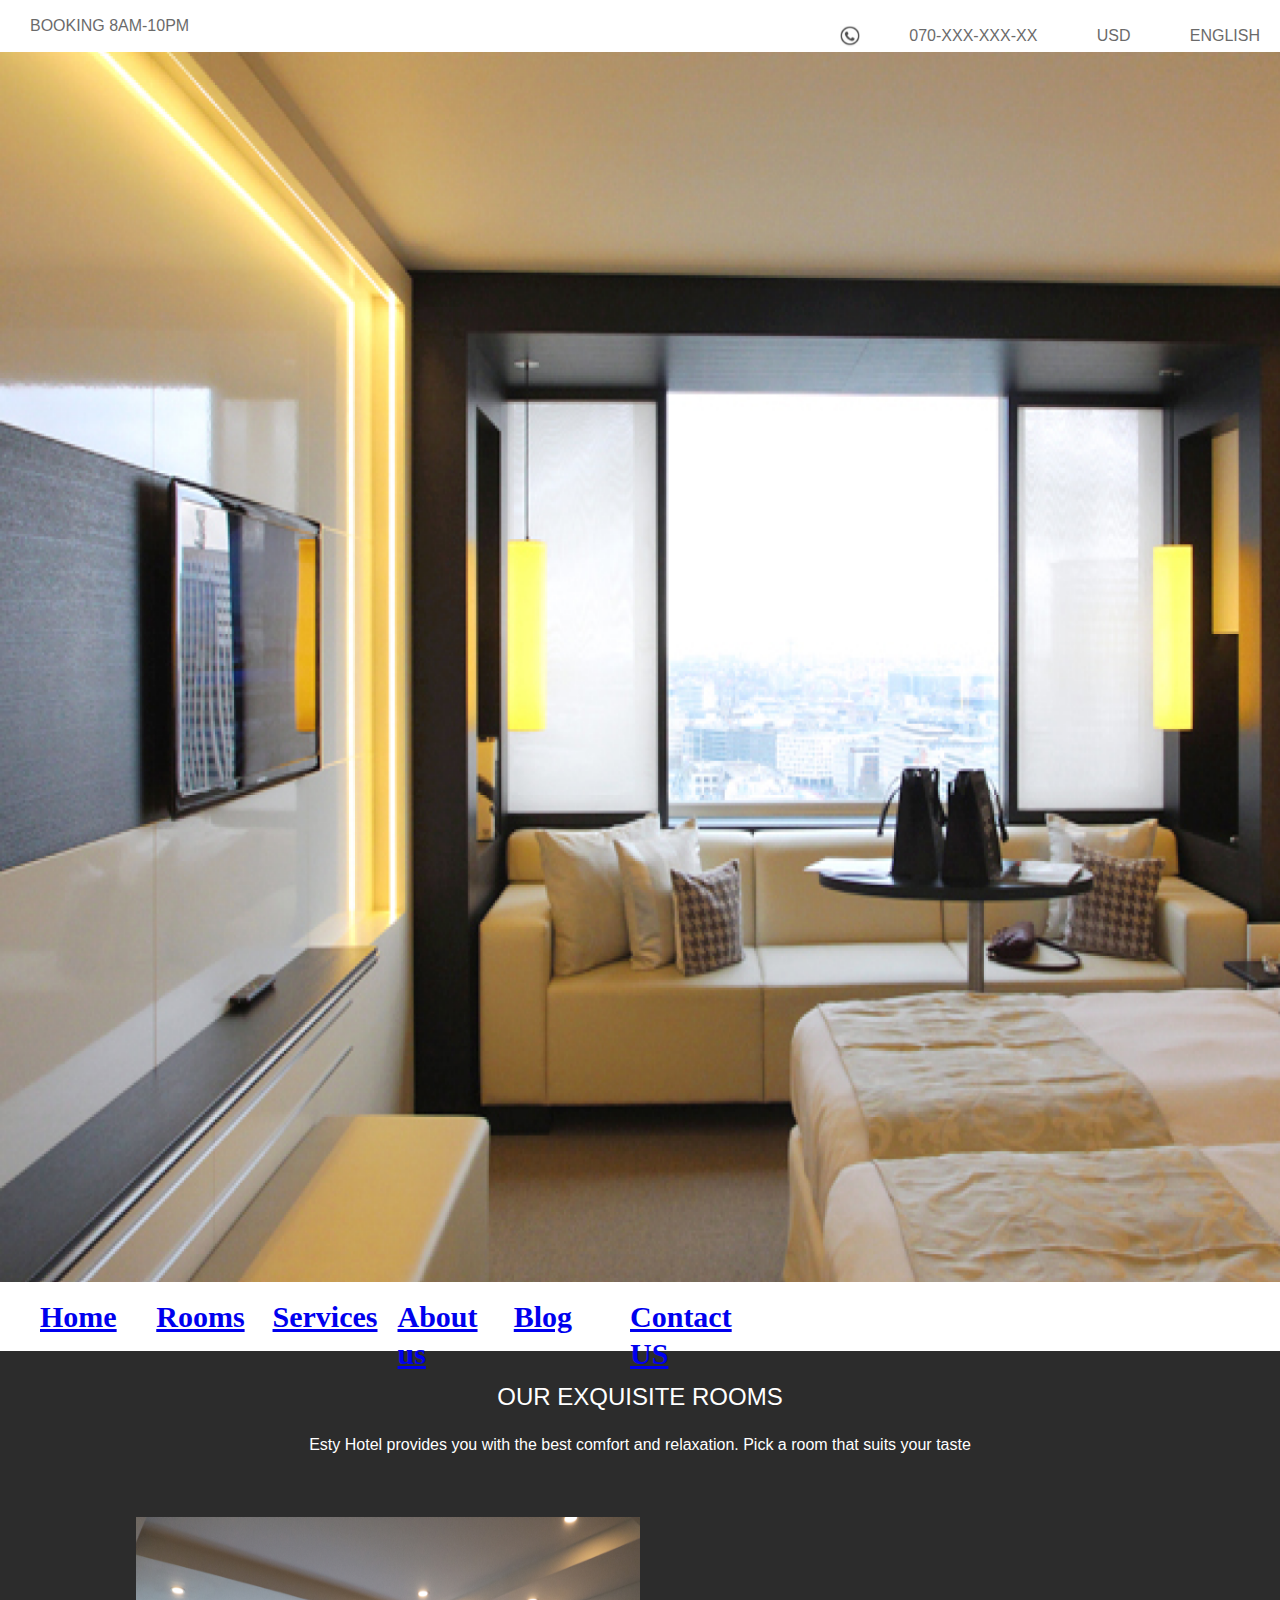
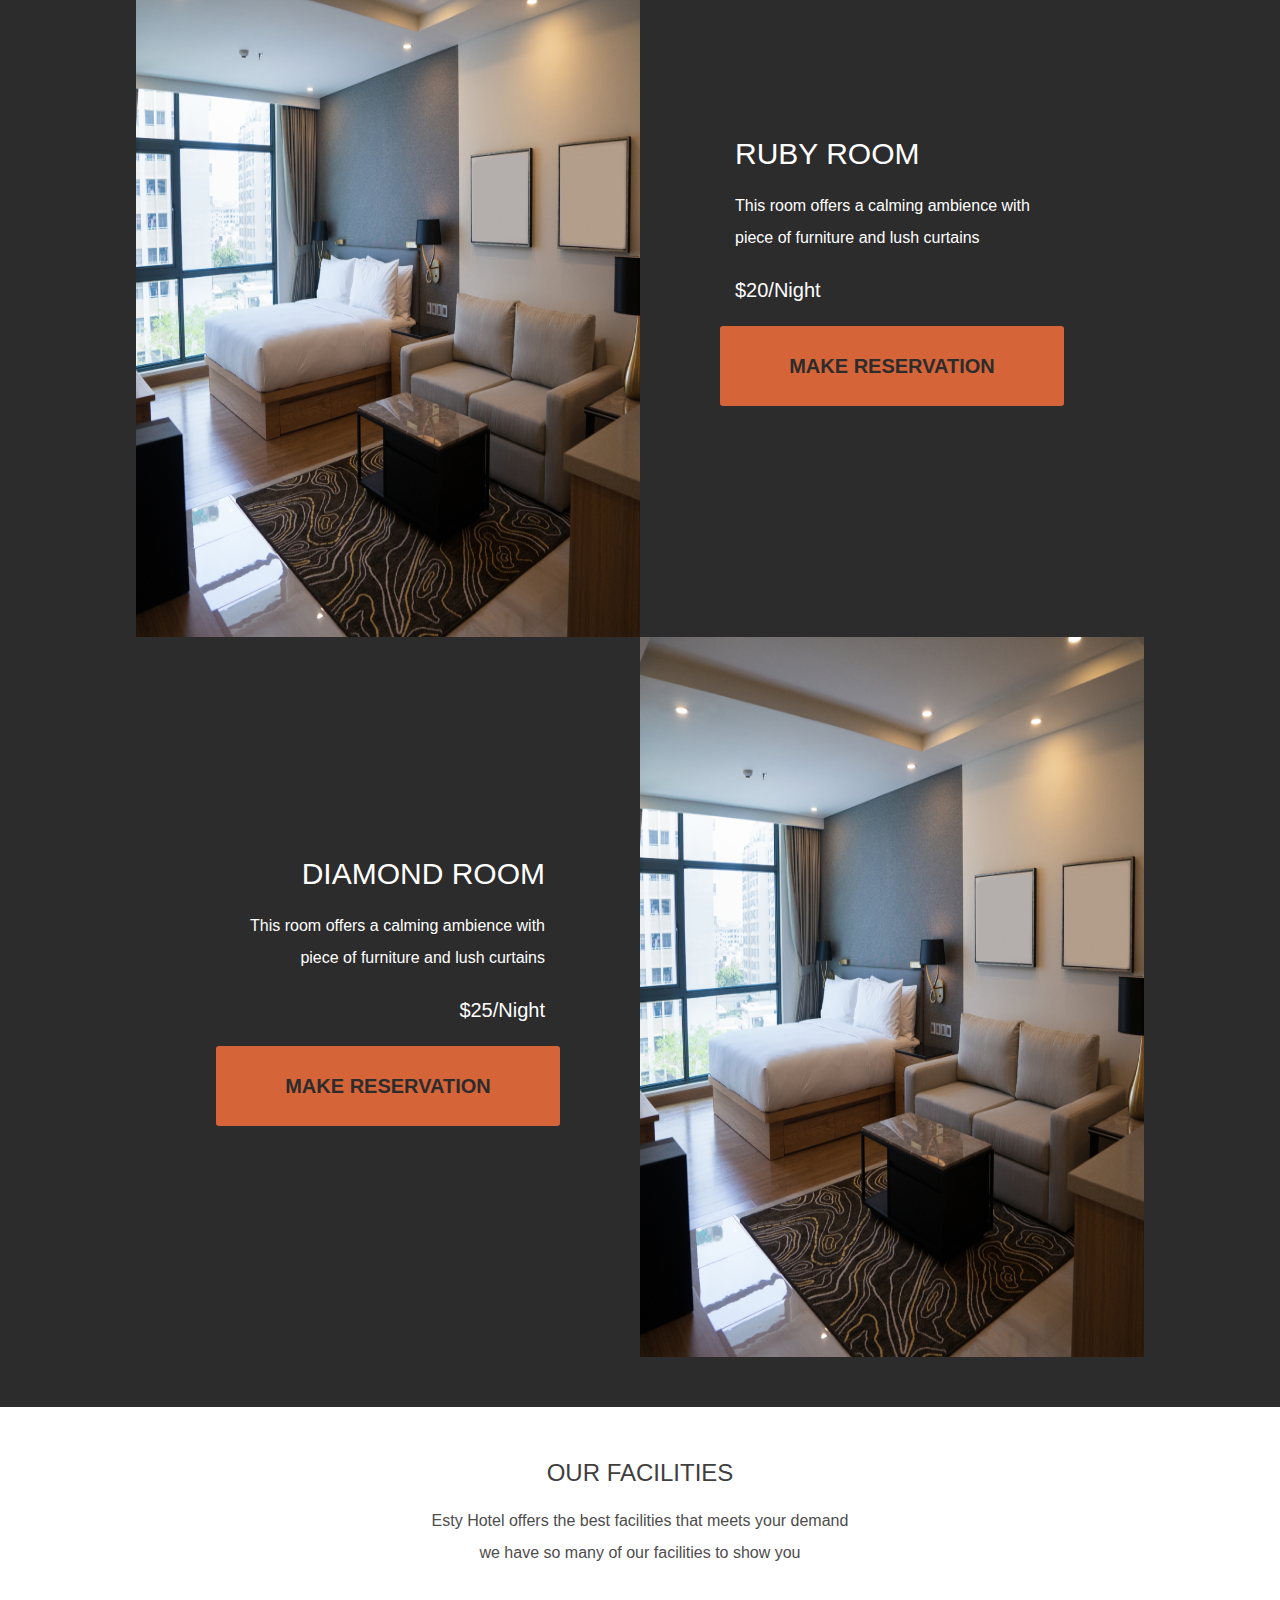
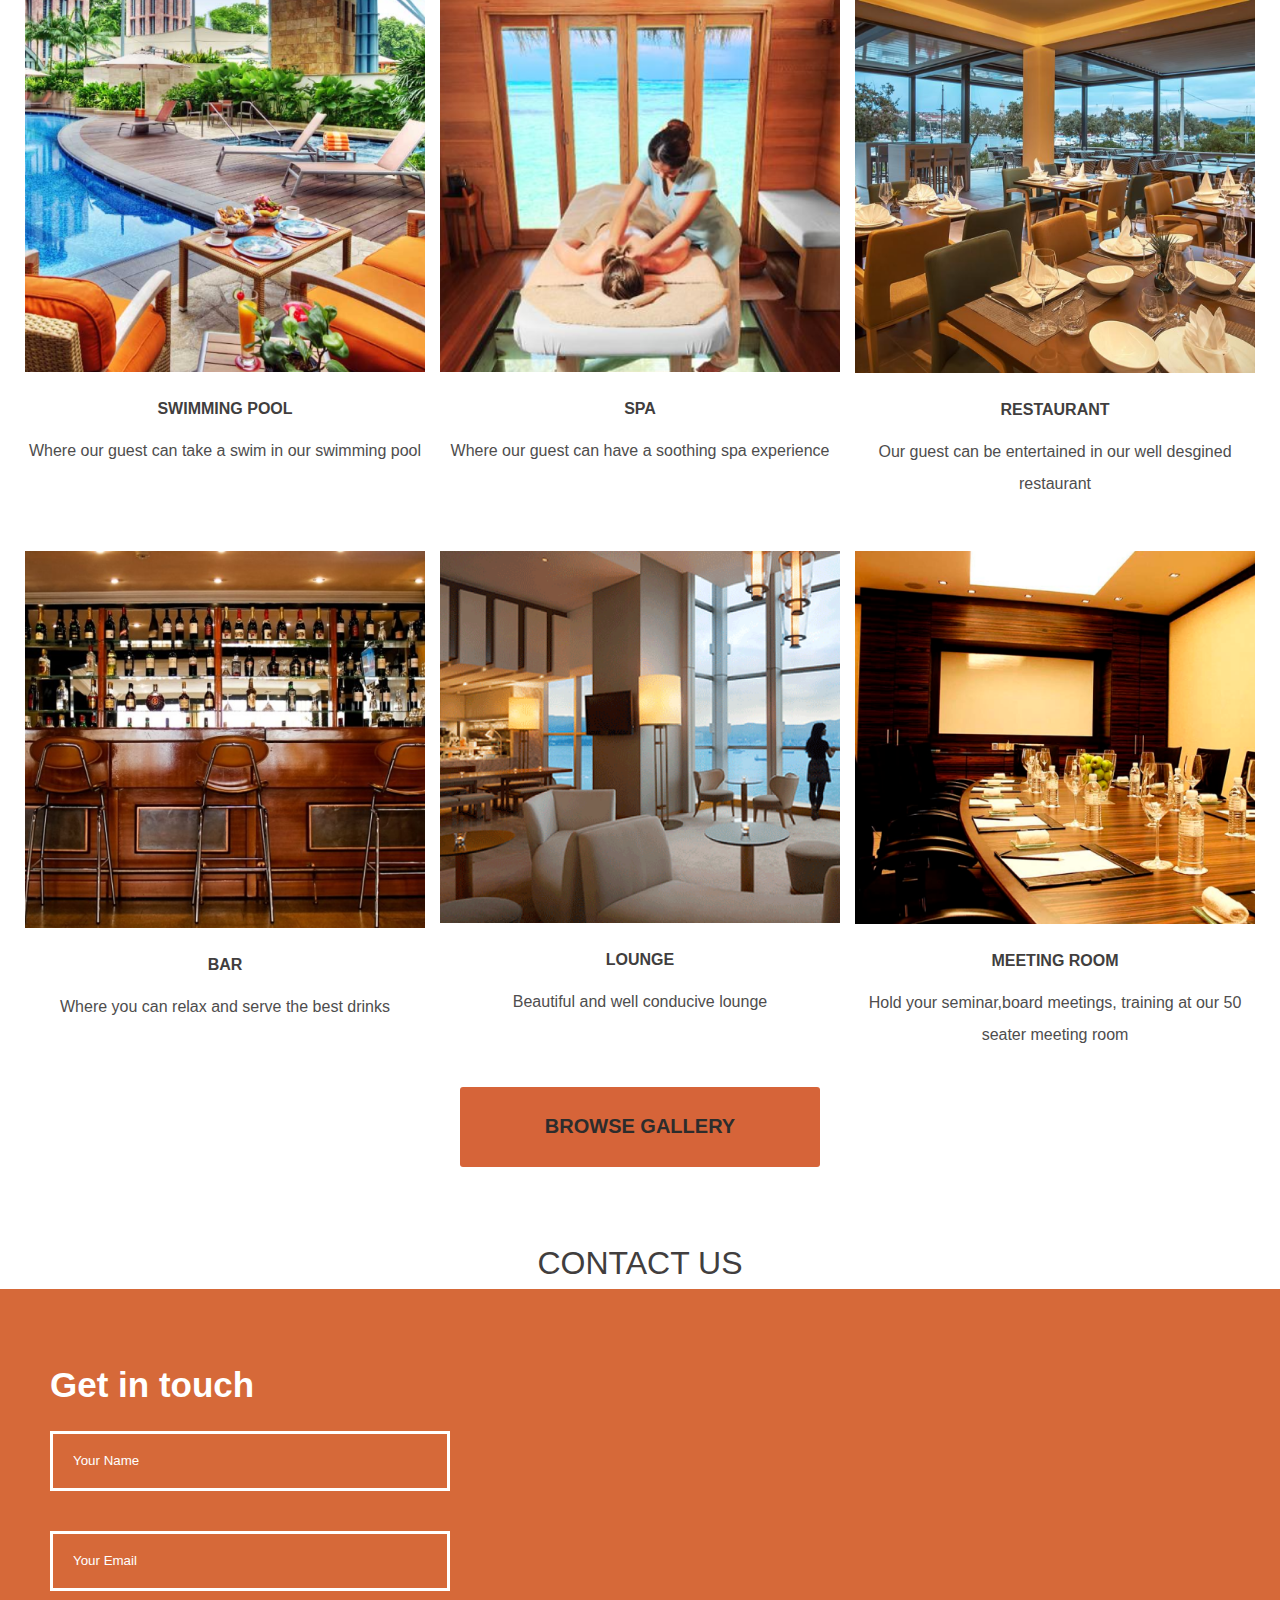
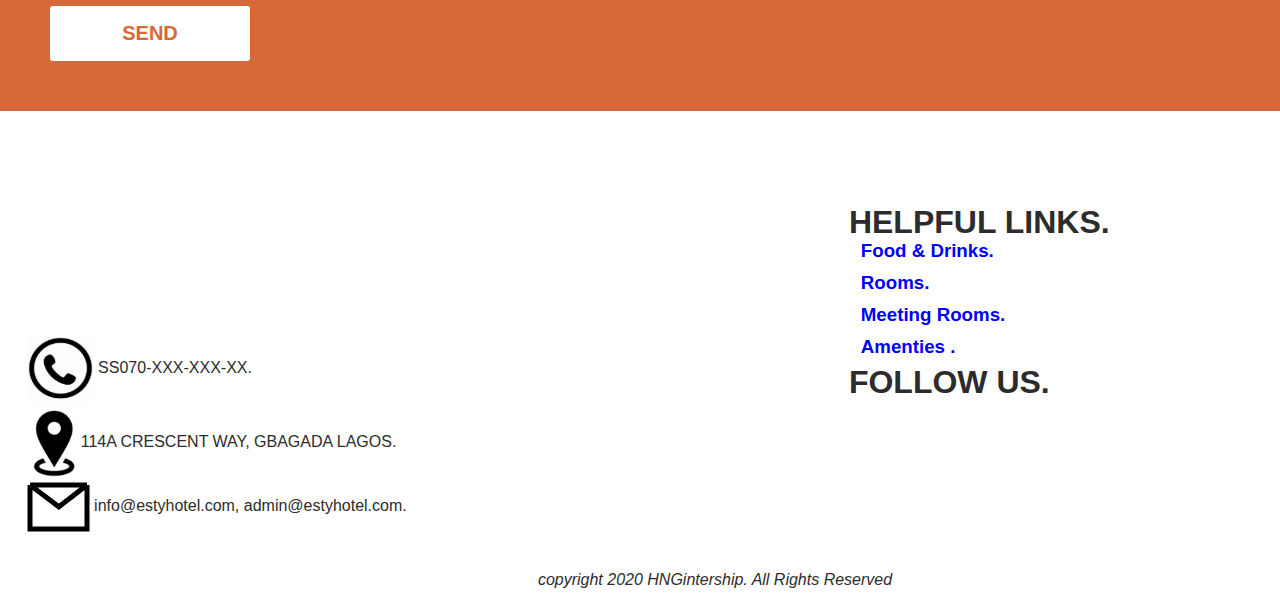
==== commit d5517023: "Merge 7fcc406035d641298512a7dc1d029437b6ca97a7 into a6af1fff8b37f54f8f0d1e0ea623f49e4bc79672" ====
--- a/index.html
+++ b/index.html
@@ -169,8 +169,41 @@
   <!-- contact us section ends -->
 
 
-  <!-- Footer section -->
-  <footer class="footer"></footer>
-
+   <!-- Footer section -->
+   <br>
+   <br>
+   <div class="right"  style="color: rgba(136, 32, 0, 0.993), 0.829; ">
+     <h1>&nbsp;HELPFUL LINKS.</h1>
+   </div>
+   <br>
+   <div class="right" style="color: blue;">
+     <h3>&nbsp;&nbsp;&nbsp;&nbsp;Food & Drinks.</h3>
+   </div>
+   <br>
+   <div class="right" style="color: blue;">
+     <h3>&nbsp;&nbsp;&nbsp;&nbsp;Rooms.</h3>
+   </div>
+   <br>
+   <div class="right" style="color: blue;">
+     <h3>&nbsp;&nbsp;&nbsp;&nbsp;Meeting Rooms.</h3>
+   </div>
+   <br>
+   <div class="right" style="color: blue;">
+     <h3>&nbsp;&nbsp;&nbsp;&nbsp;Amenties .</h3>
+   </div>
+   <br>
+   <div class="right"  style="color: rgba(136, 32, 0, 0.993), 0.829; ">
+     <h1>&nbsp;FOLLOW US.</h1>
+   </div>
+   &nbsp;&nbsp;&nbsp;&nbsp;&nbsp;&nbsp;<img style="vertical-align:middle"src="./assets/icons/call.svg" /><span style =>&nbsp;SS070-XXX-XXX-XX.</span>
+   <br>
+   &nbsp;&nbsp;&nbsp;&nbsp;&nbsp;&nbsp;<img style="vertical-align:middle"src="./assets/icons/location.svg" /><span style=>114A CRESCENT WAY, GBAGADA LAGOS.</span>
+   <br>
+   &nbsp;&nbsp;&nbsp;&nbsp;&nbsp;&nbsp;<img style="vertical-align:middle"src="./assets/icons/email.svg" /><span style =>&nbsp;info@estyhotel.com, admin@estyhotel.com.</span>
+   <br>
+   <br>
+   &nbsp;&nbsp;&nbsp;&nbsp;&nbsp;&nbsp;&nbsp;&nbsp;&nbsp;&nbsp;&nbsp;&nbsp;&nbsp;&nbsp;&nbsp;&nbsp;&nbsp;&nbsp;&nbsp;&nbsp;&nbsp;&nbsp;&nbsp;&nbsp;&nbsp;&nbsp;&nbsp;&nbsp;&nbsp;&nbsp;&nbsp;&nbsp;&nbsp;&nbsp;&nbsp;&nbsp;&nbsp;&nbsp;&nbsp;&nbsp;&nbsp;&nbsp;&nbsp;&nbsp;&nbsp;&nbsp;&nbsp;&nbsp;&nbsp;&nbsp;&nbsp;&nbsp;&nbsp;&nbsp;&nbsp;&nbsp;&nbsp;&nbsp;&nbsp;&nbsp;&nbsp;&nbsp;&nbsp;&nbsp;&nbsp;&nbsp;&nbsp;&nbsp;&nbsp;&nbsp;&nbsp;&nbsp;&nbsp;&nbsp;&nbsp;&nbsp;&nbsp;&nbsp;&nbsp;&nbsp;&nbsp;&nbsp;&nbsp;&nbsp;&nbsp;&nbsp;&nbsp;&nbsp;&nbsp;&nbsp;&nbsp;&nbsp;&nbsp;&nbsp;&nbsp;&nbsp;&nbsp;&nbsp;&nbsp;&nbsp;&nbsp;&nbsp;&nbsp;&nbsp;&nbsp;&nbsp;&nbsp;&nbsp;&nbsp;&nbsp;&nbsp;&nbsp;&nbsp;&nbsp;&nbsp;&nbsp;&nbsp;&nbsp;&nbsp;&nbsp;
+   <i>copyright 2020 HNGintership. All Rights Reserved</i>
+   
 </body>
 </html>
--- a/main.css
+++ b/main.css
@@ -381,3 +381,10 @@
     width: 30rem;
   }
 }
+.right {
+  position: absolute;
+  right: 0px;
+  width: 450px;
+  border: 0px solid #73AD21;
+  padding: 10px;
+}